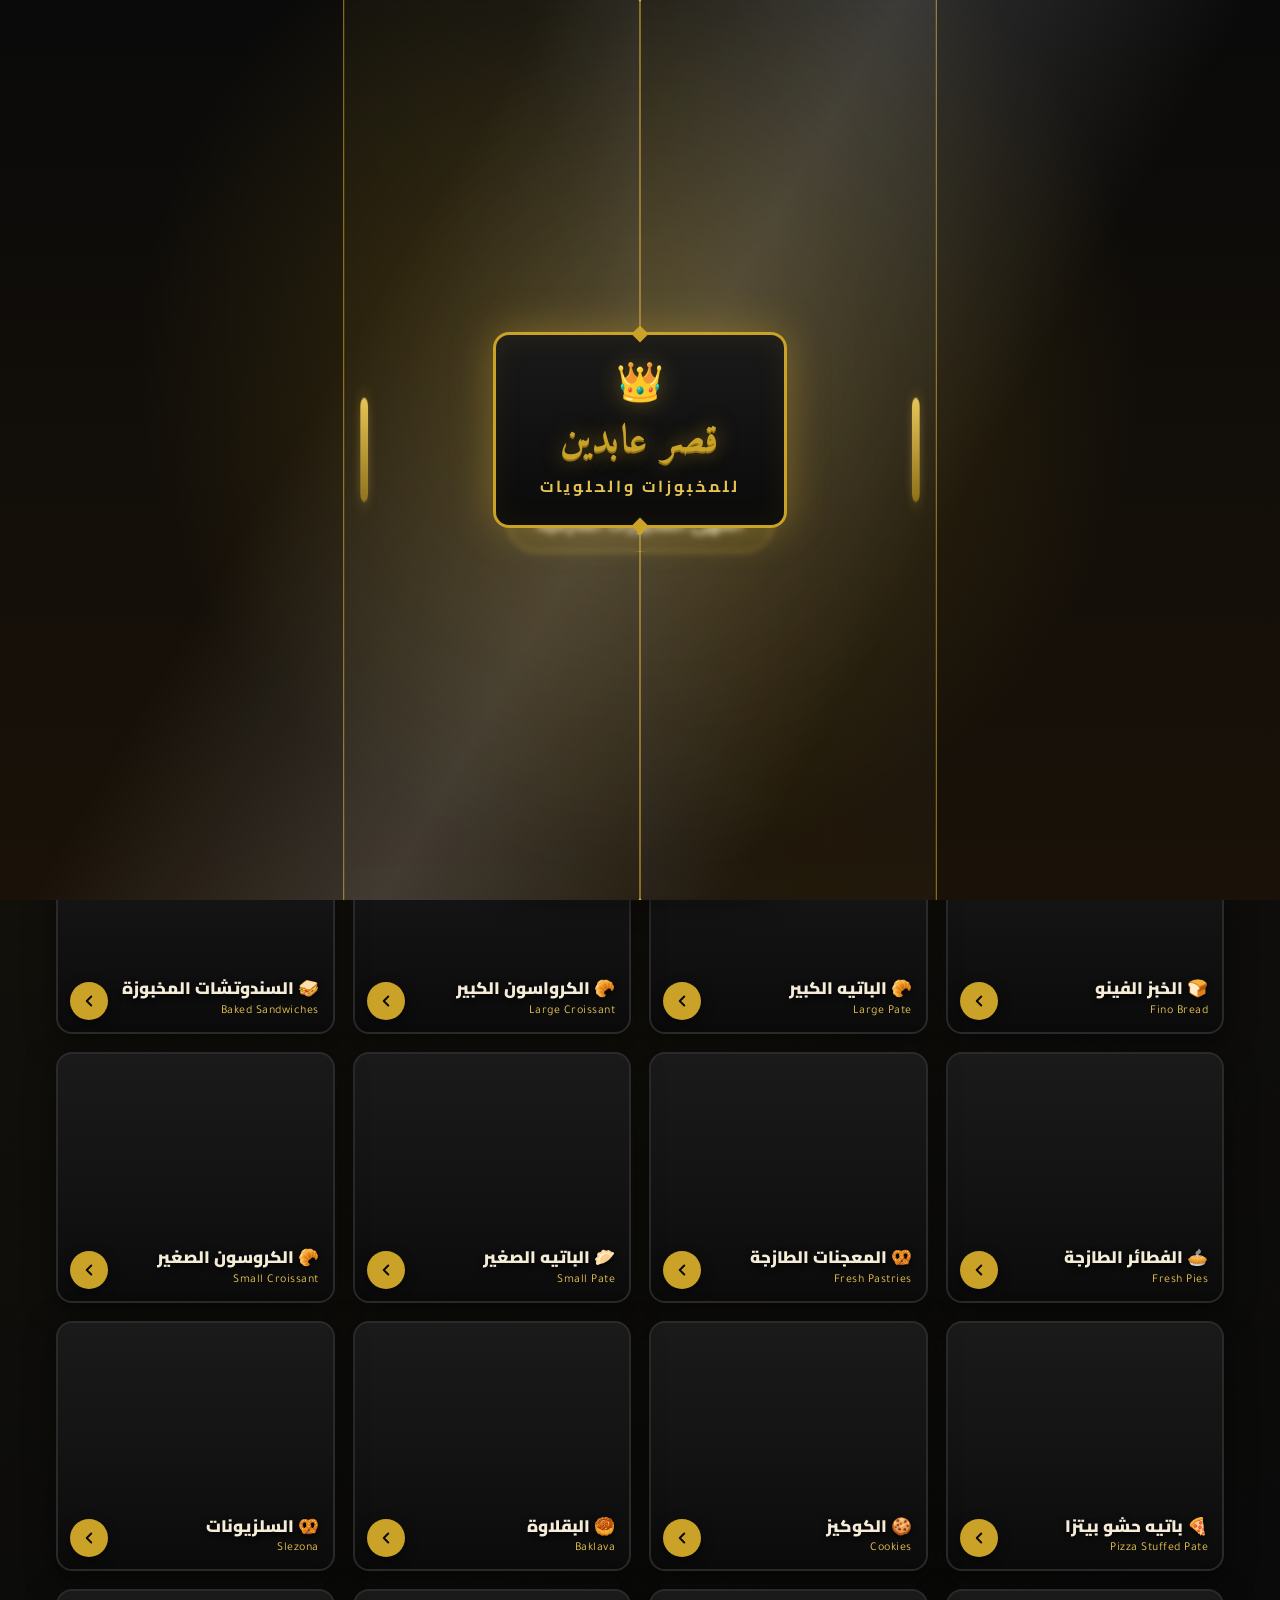
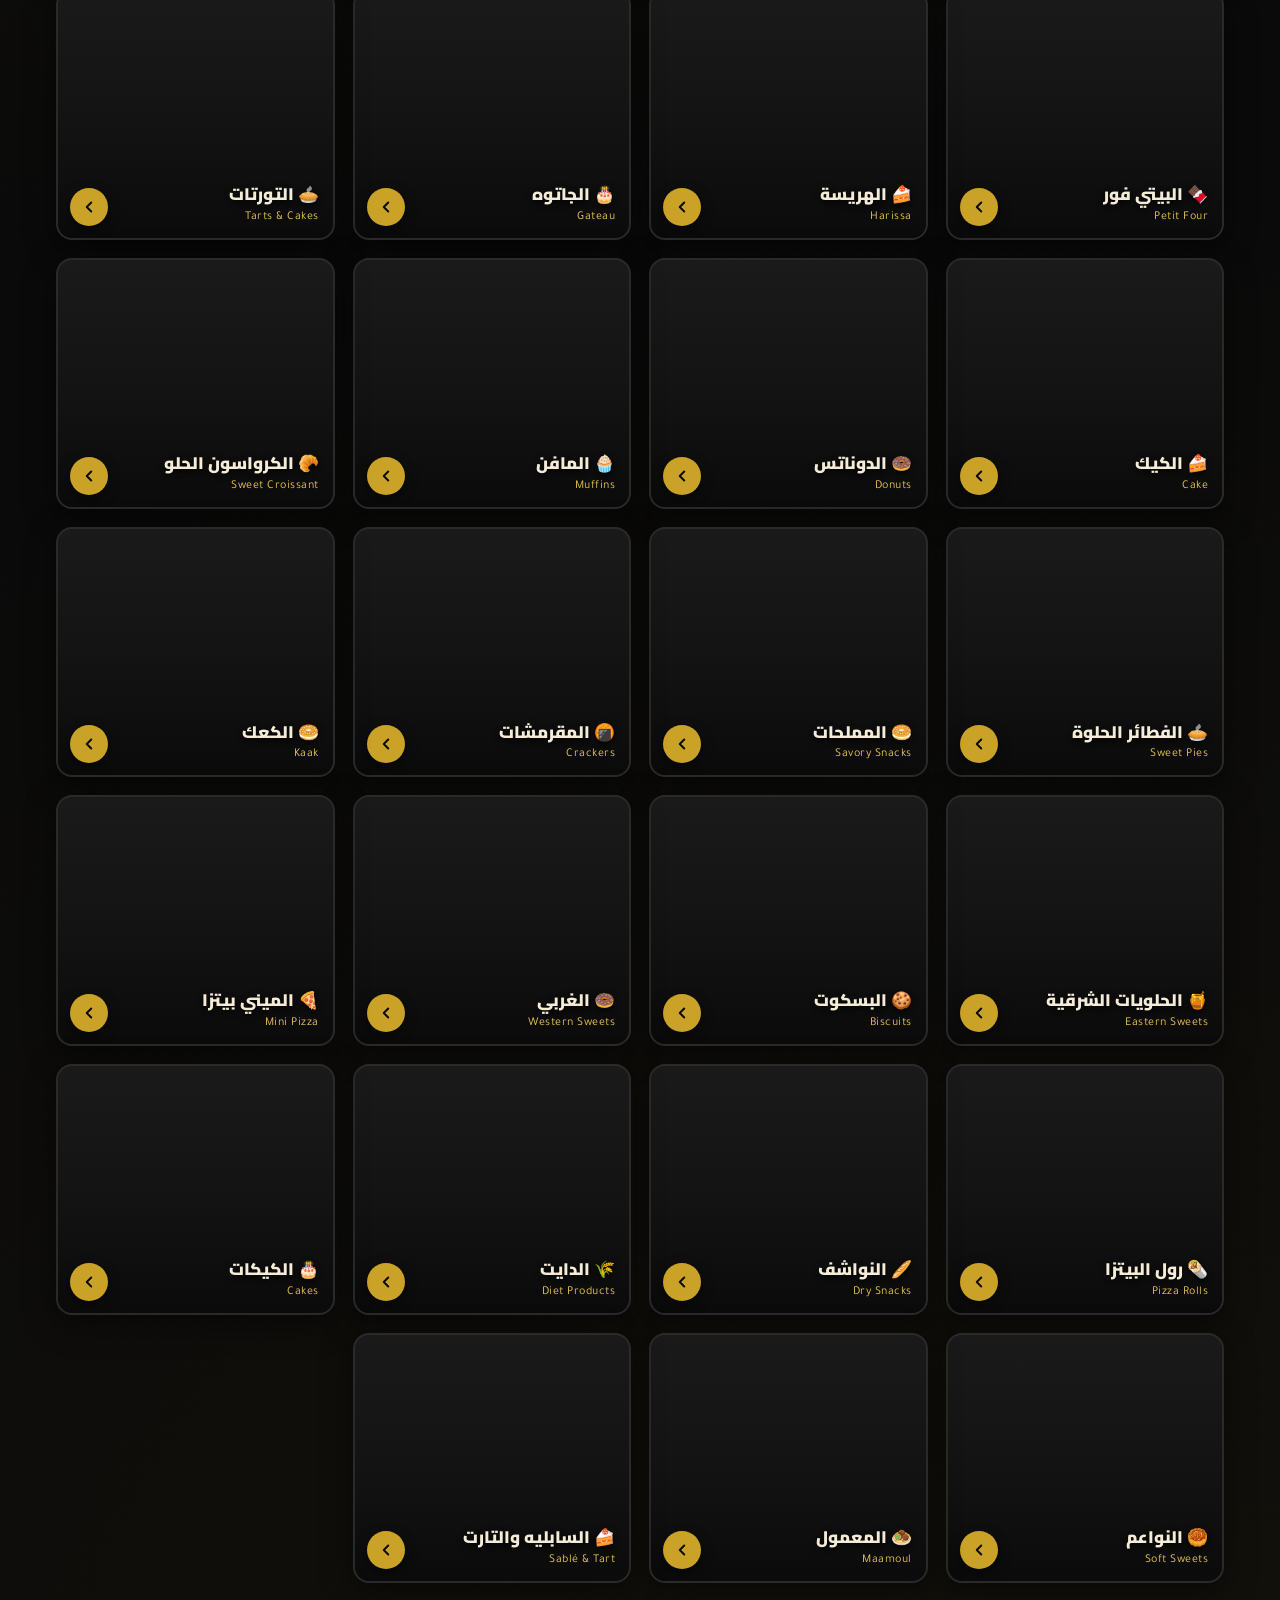
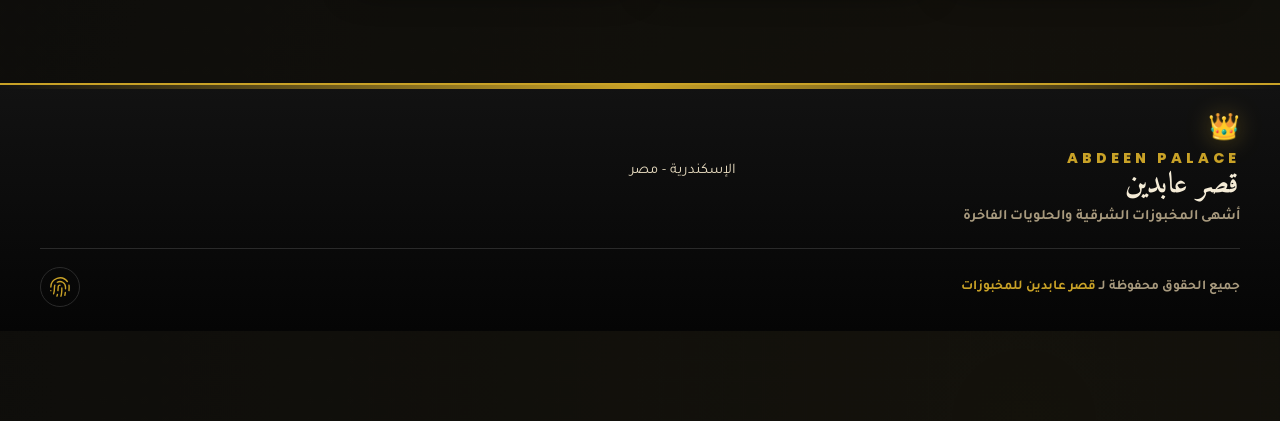
==== index.html @ 2f6b26d0 "Add files via upload" ====
<!DOCTYPE html>
<html lang="ar" dir="rtl">
<head>
<base href="./">
<meta charset="UTF-8">
<meta name="viewport" content="width=device-width, initial-scale=1.0, maximum-scale=1">
<meta name="theme-color" content="#0a0a0a">

<title>قصر عابدين للمخبوزات والحلويات</title>
<meta name="description" content="أشهى المخبوزات الشرقية والحلويات الفاخرة من قصر عابدين">

<link rel="icon" type="image/png" href="assets/images/icon-192.png">
<link rel="apple-touch-icon" href="assets/images/apple-touch-icon.png">
<link rel="stylesheet" href="style.css">
<link rel="manifest" href="manifest.json">
<link href="https://fonts.googleapis.com/css2?family=Cairo:wght@400;600;700;900&family=Tajawal:wght@400;500;700;900&family=Lalezar&family=Amiri:wght@400;700&family=Poppins:wght@600;800&display=swap" rel="stylesheet">
</head>
<body>

<!-- ============================================================
     Splash Screen — واجهة المحل
============================================================ -->
<div id="splashScreen" class="splash-screen" role="presentation">

  <!-- الواجهة الرخامية -->
  <div class="splash-facade">

    <!-- العلامة الذهبية أعلى الباب -->
    <div class="splash-sign">
      <div class="splash-sign-inner">
        <span class="splash-sign-icon">👑</span>
        <h1 class="splash-sign-title">قصر عابدين</h1>
        <p class="splash-sign-sub">للمخبوزات والحلويات</p>
      </div>
    </div>

    <!-- الأبواب الزجاجية -->
    <div class="splash-doors">
      <div class="splash-door splash-door-left"></div>
      <div class="splash-door splash-door-right"></div>

      <!-- انعكاس الإضاءة -->
      <div class="splash-door-shine"></div>
    </div>

    <!-- الداخل — بيظهر بعد فتح الأبواب -->
    <div class="splash-inside">
      <img src="assets/images/icon-192.png" alt="قصر عابدين" class="splash-inside-logo" onerror="this.style.display='none'">
      <h2 class="splash-inside-title">قصر عابدين</h2>
      <p class="splash-inside-sub">للمخبوزات والحلويات</p>
      <p class="splash-inside-tag">أشهى المخبوزات الشرقية</p>
    </div>

  </div>

</div>

<!-- ============================================================
     Header
============================================================ -->
<header class="site-header">
  <div class="header-row">

    <button id="menuBtn" class="icon-btn" aria-label="القائمة">
      <span class="bar"></span><span class="bar"></span><span class="bar"></span>
    </button>

    <button id="navBackTop" class="icon-btn nav-ico" type="button" aria-label="رجوع">
      <svg viewBox="0 0 24 24" width="24" height="24" fill="none" stroke="currentColor" stroke-width="2.2" stroke-linecap="round" stroke-linejoin="round"><path d="m9 5 7 7-7 7"/></svg>
    </button>

    <div class="brand" id="brandHome" role="button" tabindex="0" aria-label="الرئيسية">
      <span class="brand-crown">👑</span>
      <span class="brand-en">ABDEEN PALACE</span>
      <span class="brand-ar">قصر عابدين</span>
    </div>

    <button id="navHomeTop" class="icon-btn nav-ico" type="button" aria-label="الرئيسية">
      <svg viewBox="0 0 24 24" width="24" height="24" fill="none" stroke="currentColor" stroke-width="2" stroke-linecap="round" stroke-linejoin="round"><path d="M3 11.5 12 4l9 7.5"/><path d="M5.5 10v10h13V10"/><path d="M10 20v-5.5h4V20"/></svg>
    </button>

    <button id="cartBtn" class="icon-btn cart-btn" aria-label="السلة">
      <svg viewBox="0 0 24 24" width="26" height="26" fill="none" stroke="currentColor" stroke-width="1.8" stroke-linecap="round" stroke-linejoin="round"><circle cx="9" cy="20" r="1.4"/><circle cx="18" cy="20" r="1.4"/><path d="M2 3h3l2.6 12.2a1 1 0 0 0 1 .8h9.2a1 1 0 0 0 1-.8L21 7H6"/></svg>
      <span id="cartCount" class="cart-count">0</span>
    </button>

  </div>
</header>

<!-- ============================================================
     Side Menu
============================================================ -->
<div id="sideOverlay" class="overlay"></div>
<aside id="sideMenu" class="side-menu">
  <button id="closeMenu" class="icon-btn close-btn">✕</button>
  <nav class="side-nav">
    <a href="#" class="side-link" data-nav="home">الرئيسية</a>
    <a href="#" class="side-link" data-nav="about">عن قصر عابدين</a>
    <a href="#" class="side-link" data-nav="contact">تواصل معنا</a>
    <a href="#" class="side-link" data-nav="branches">📍 فروعنا</a>
  </nav>

  <div id="aboutBox" class="side-box hidden">
    <p class="side-title">عن قصر عابدين</p>
    <p id="aboutText"></p>
    <p class="side-motto">✨ أشهى المخبوزات بأجود المكونات</p>
  </div>

  <div id="contactBox" class="side-box hidden">
    <p class="side-title">تواصل معنا</p>
    <a id="contactFacebook" class="wa-link" href="#" target="_blank">📘 فيسبوك</a>
    <a id="contactWhatsapp" class="wa-link" href="#" target="_blank">💬 واتساب</a>
  </div>
</aside>

<!-- ============================================================
     Main App
============================================================ -->
<main id="app">

  <!-- ===== HOME ===== -->
  <section id="view-home" class="view">

    <!-- Hero -->
    <div class="hero">
      <div class="hero-content">
        <p class="hero-kicker">منذ الأزل</p>
        <h2 class="hero-title">أشهى المخبوزات<br>من <span class="hero-accent">قصر عابدين</span></h2>
        <p class="hero-tagline">مخبوزات طازجة · حلويات فاخرة · مذاق ملكي</p>
        <button id="heroCta" class="hero-cta" type="button">
          تسوق الآن
          <svg viewBox="0 0 24 24" width="18" height="18" fill="none" stroke="currentColor" stroke-width="2.4" stroke-linecap="round" stroke-linejoin="round"><path d="m15 6-6 6 6 6"/></svg>
        </button>
      </div>
    </div>

    <!-- Featured Slider -->
    <section class="home-section slider-section">
      <div class="section-head"><h2 class="section-title">✨ تشكيلاتنا المميزة</h2></div>
      <div class="slider-track" id="featuredSlider"></div>
    </section>

    <!-- Categories -->
    <section class="home-section" id="catsSection">
      <div class="section-head"><h2 class="section-title">🍞 أقسامنا</h2></div>
      <div class="cats-grid" id="catsGrid"></div>
    </section>

    <!-- Offers Slider -->
    <section class="home-section slider-section" id="offersSection">
      <div class="section-head"><h2 class="section-title">🔥 عروض وخصومات</h2></div>
      <div class="slider-track" id="offersSlider"></div>
    </section>

  </section>

  <!-- ===== CATEGORY ===== -->
  <section id="view-category" class="view hidden">
    <button class="back-btn" id="backBtnCategory">
      <svg viewBox="0 0 24 24" width="18" height="18" fill="none" stroke="currentColor" stroke-width="2.4" stroke-linecap="round" stroke-linejoin="round"><path d="m9 6 6 6-6 6"/></svg>
      رجوع
    </button>
    <h2 id="categoryTitle" class="category-title"></h2>
    <div id="productsList" class="products-list"></div>
  </section>

</main>

<!-- ============================================================
     Cart Drawer
============================================================ -->
<div id="cartOverlay" class="overlay"></div>
<aside id="cartDrawer" class="cart-drawer">
  <div class="cart-header">
    <h3>🛒 سلة الطلبات</h3>
    <button id="addMoreBtn" class="cart-hdr-btn" type="button">+ إضافة المزيد</button>
  </div>

  <div id="cartItems" class="cart-items"></div>

  <div class="cart-footer">
    <div class="cart-total">
      <span>الإجمالي</span>
      <span id="cartTotal">0</span>
      <span>ج.م</span>
    </div>

    <p class="cart-confirm-title">تأكيد الطلب</p>

    <button id="confirmOrderBtn" class="confirm-btn confirm-main" type="button">
      <svg viewBox="0 0 24 24" width="22" height="22" fill="none" stroke="currentColor" stroke-width="2" stroke-linecap="round" stroke-linejoin="round"><path d="M20 6 9 17l-5-5"/></svg>
      <span>اختر فرعك وأكد الطلب</span>
    </button>
  </div>
</aside>

<!-- ============================================================
     Branches Modal — اختيار الفرع
============================================================ -->
<div id="branchesModal" class="branches-modal">
  <div class="branches-inner">

    <div class="branches-header">
      <button id="closeBranchesModal" class="icon-btn close-btn">✕</button>
      <h2>📍 اختر الفرع الأقرب لك</h2>
      <p>سيتم إرسال طلبك إلى واتساب الفرع المختار</p>
    </div>

    <div id="branchesList" class="branches-list"></div>

    <div class="branches-footer">
      <button id="branchesBackBtn" class="btn-secondary">← رجوع للسلة</button>
    </div>

  </div>
</div>

<!-- ============================================================
     Bottom Nav
============================================================ -->
<nav class="bottom-nav" aria-label="تنقل سريع">
  <button id="navBackBottom" class="bn-btn" type="button">
    <svg viewBox="0 0 24 24" width="22" height="22" fill="none" stroke="currentColor" stroke-width="2.2" stroke-linecap="round" stroke-linejoin="round"><path d="m9 5 7 7-7 7"/></svg>
    <span>رجوع</span>
  </button>
  <button id="navHomeBottom" class="bn-btn" type="button">
    <svg viewBox="0 0 24 24" width="22" height="22" fill="none" stroke="currentColor" stroke-width="2" stroke-linecap="round" stroke-linejoin="round"><path d="M3 11.5 12 4l9 7.5"/><path d="M5.5 10v10h13V10"/><path d="M10 20v-5.5h4V20"/></svg>
    <span>الرئيسية</span>
  </button>
</nav>

<!-- ============================================================
     Install Prompt
============================================================ -->
<div id="installPrompt" class="install-prompt hidden">
  <p>ثبّت تطبيق قصر عابدين على شاشتك الرئيسية</p>
  <div class="install-actions">
    <button id="installNowBtn" class="cta-btn small">تثبيت الآن</button>
    <button id="installLaterBtn" class="pill-btn small">لاحقاً</button>
  </div>
</div>

<!-- ============================================================
     Footer
============================================================ -->
<footer class="site-footer">
  <div class="footer-inner">

    <div class="footer-brand">
      <span class="footer-crown">👑</span>
      <span class="footer-logo-en">ABDEEN PALACE</span>
      <span class="footer-logo-ar">قصر عابدين</span>
      <p class="footer-tag" id="footTagline">أشهى المخبوزات الشرقية والحلويات</p>
    </div>

    <div class="footer-contact">
      <p id="footAddress" class="footer-line"></p>
      <p id="footPhones" class="footer-line"></p>
    </div>

    <div class="footer-social">
      <a href="#" id="facebookLink" class="social-icon" target="_blank" rel="noopener" aria-label="Facebook">
        <svg viewBox="0 0 24 24" width="22" height="22" fill="currentColor"><path d="M24 12.073c0-6.627-5.373-12-12-12s-12 5.373-12 12c0 5.99 4.388 10.954 10.125 11.854v-8.385H7.078v-3.47h3.047V9.43c0-3.007 1.792-4.669 4.533-4.669 1.312 0 2.686.235 2.686.235v2.953H15.83c-1.491 0-1.956.925-1.956 1.874v2.25h3.328l-.532 3.47h-2.796v8.385C19.612 23.027 24 18.062 24 12.073z"/></svg>
      </a>
      <a href="#" id="instagramLink" class="social-icon" target="_blank" rel="noopener" aria-label="Instagram">
        <svg viewBox="0 0 24 24" width="22" height="22" fill="currentColor"><path d="M12 2.163c3.204 0 3.584.012 4.85.07 3.252.148 4.771 1.691 4.919 4.919.058 1.265.069 1.645.069 4.849 0 3.205-.012 3.584-.069 4.849-.149 3.225-1.664 4.771-4.919 4.919-1.266.058-1.644.07-4.85.07-3.204 0-3.584-.012-4.849-.07-3.26-.149-4.771-1.699-4.919-4.92-.058-1.265-.07-1.644-.07-4.849 0-3.204.013-3.583.07-4.849.149-3.227 1.664-4.771 4.919-4.919 1.266-.057 1.645-.069 4.849-.069zM12 0C8.741 0 8.333.014 7.053.072 2.695.272.273 2.69.073 7.052.014 8.333 0 8.741 0 12c0 3.259.014 3.668.072 4.948.2 4.358 2.618 6.78 6.98 6.98C8.333 23.986 8.741 24 12 24c3.259 0 3.668-.014 4.948-.072 4.354-.2 6.782-2.618 6.979-6.98.059-1.28.073-1.689.073-4.948 0-3.259-.014-3.667-.072-4.947-.196-4.354-2.617-6.78-6.979-6.98C15.668.014 15.259 0 12 0zm0 5.838a6.162 6.162 0 100 12.324 6.162 6.162 0 000-12.324zM12 16a4 4 0 110-8 4 4 0 010 8zm6.406-11.845a1.44 1.44 0 100 2.881 1.44 1.44 0 000-2.881z"/></svg>
      </a>
      <a href="#" id="tiktokLink" class="social-icon" target="_blank" rel="noopener" aria-label="TikTok">
        <svg viewBox="0 0 24 24" width="22" height="22" fill="currentColor"><path d="M12.525.02c1.31-.02 2.61-.01 3.91-.02.08 1.53.63 3.09 1.75 4.17 1.12 1.11 2.7 1.62 4.24 1.79v4.03c-1.44-.05-2.89-.35-4.2-.97-.57-.26-1.1-.59-1.62-.93-.01 2.92.01 5.84-.02 8.75-.08 1.4-.54 2.79-1.35 3.94-1.31 1.92-3.58 3.17-5.91 3.21-1.43.08-2.86-.31-4.08-1.03-2.02-1.19-3.44-3.37-3.65-5.71-.02-.5-.03-1-.01-1.49.18-1.9 1.12-3.72 2.58-4.96 1.66-1.44 3.98-2.13 6.15-1.72.02 1.48-.04 2.96-.04 4.44-.99-.32-2.15-.23-3.02.37-.63.41-1.11 1.04-1.36 1.75-.21.51-.15 1.07-.14 1.61.24 1.64 1.82 3.02 3.5 2.87 1.12-.01 2.19-.66 2.77-1.61.19-.33.4-.67.41-1.06.1-1.79.06-3.57.07-5.36.01-4.03-.01-8.05.02-12.07z"/></svg>
      </a>
      <a href="#" id="whatsappLink" class="social-icon" target="_blank" rel="noopener" aria-label="WhatsApp">
        <svg viewBox="0 0 24 24" width="22" height="22" fill="currentColor"><path d="M17.472 14.382c-.297-.149-1.758-.867-2.03-.967-.273-.099-.471-.148-.67.15-.197.297-.767.966-.94 1.164-.173.199-.347.223-.644.075-.297-.15-1.255-.463-2.39-1.475-.883-.788-1.48-1.761-1.653-2.059-.173-.297-.018-.458.13-.606.134-.133.298-.347.446-.52.149-.174.198-.298.298-.497.099-.198.05-.371-.025-.52-.075-.149-.669-1.612-.916-2.207-.242-.579-.487-.5-.669-.51-.173-.008-.371-.01-.57-.01-.198 0-.52.074-.792.372-.272.297-1.04 1.016-1.04 2.479 0 1.462 1.065 2.875 1.213 3.074.149.198 2.096 3.2 5.077 4.487.709.306 1.262.489 1.694.625.712.227 1.36.195 1.871.118.571-.085 1.758-.719 2.006-1.413.248-.694.248-1.289.173-1.413-.074-.124-.272-.198-.57-.347m-5.421 7.403h-.004a9.87 9.87 0 01-5.031-1.378l-.361-.214-3.741.982.998-3.648-.235-.374a9.86 9.86 0 01-1.51-5.26c.001-5.45 4.436-9.884 9.888-9.884 2.64 0 5.122 1.03 6.988 2.898a9.825 9.825 0 012.893 6.994c-.003 5.45-4.437 9.884-9.885 9.884m8.413-18.297A11.815 11.815 0 0012.05 0C5.495 0 .16 5.335.157 11.892c0 2.096.547 4.142 1.588 5.945L.057 24l6.305-1.654a11.882 11.882 0 005.683 1.448h.005c6.554 0 11.89-5.335 11.893-11.893a11.821 11.821 0 00-3.48-8.413Z"/></svg>
      </a>
    </div>

  </div>

  <div class="footer-bottom">
    <p>جميع الحقوق محفوظة لـ <strong>قصر عابدين للمخبوزات</strong></p>
    <a href="https://mydigital-id.github.io" target="_blank" rel="noopener" class="fingerprint-link" aria-label="MyDigital-ID">
      <svg viewBox="0 0 24 24" width="22" height="22" fill="none" stroke="currentColor" stroke-width="1.5" stroke-linecap="round" stroke-linejoin="round">
        <path d="M12 10a2 2 0 0 0-2 2c0 1.02-.1 2.51-.26 4"/>
        <path d="M14 13.12c0 2.38 0 6.38-1 8.88"/>
        <path d="M17.29 21.02c.12-.6.43-2.3.5-3.02"/>
        <path d="M2 12a10 10 0 0 1 18-6"/>
        <path d="M2 16h.01"/>
        <path d="M21.8 16c.2-2 .131-5.354 0-6"/>
        <path d="M5 19.5C5.5 18 6 15 6 12a6 6 0 0 1 .34-2"/>
        <path d="M8.65 22c.21-.66.45-1.32.57-2"/>
        <path d="M9 6.8a6 6 0 0 1 9 5.2v2"/>
      </svg>
    </a>
  </div>
</footer>

<!-- ============================================================
     Scripts
============================================================ -->
<script src="site-data-loader.js"></script>
<script src="script.js"></script>

<script>
  if ('serviceWorker' in navigator) {
    window.addEventListener('load', () => {
      navigator.serviceWorker.register('./service-worker.js')
        .then((registration) => {
          console.log('✅ Service Worker registered:', registration.scope);
        })
        .catch((err) => {
          console.warn('⚠️ Service Worker registration failed:', err);
        });
    });
  }
</script>

</body>
</html>
---- style.css ----
/* ============================================================
   قصر عابدين للمخبوزات والحلويات
   هوية: أسود فخم + ذهبي ملكي
============================================================ */

:root {
  /* الأسود والذهبي */
  --black:        #0a0a0a;
  --black-soft:   #121212;
  --black-card:   #1a1a1a;
  --black-line:   #2a2a2a;
  --black-light:  #222;

  --gold:         #c9a227;
  --gold-light:   #e6c352;
  --gold-deep:    #8a6d14;
  --gold-glow:    rgba(201, 162, 39, 0.4);

  --cream:        #f5ecd7;
  --cream-soft:   #e8dcc0;
  --text:         #f5ecd7;
  --muted:        #a89a7e;

  /* ألوان المخبوزات الدافئة */
  --caramel:      #b8763d;
  --caramel-dark: #8b5421;
  --wheat:        #d4a574;
  --honey:        #e8a020;

  /* الحالات */
  --danger:       #c0392b;
  --success:      #27AE60;

  --radius:       16px;
  --radius-sm:    10px;
  --radius-lg:    24px;

  --shadow:       0 8px 30px rgba(0, 0, 0, 0.5);
  --shadow-gold:  0 8px 30px rgba(201, 162, 39, 0.25);
}

* { box-sizing: border-box; margin: 0; padding: 0; }

html {
  scroll-behavior: smooth;
  scroll-padding-top: 130px;
}

html, body {
  font-family: 'Tajawal', 'Cairo', sans-serif;
  background: var(--black);
  color: var(--text);
  min-height: 100vh;
  -webkit-tap-highlight-color: transparent;
  overflow-x: hidden;
}

body {
  background:
    radial-gradient(circle at 20% 0%, rgba(201, 162, 39, 0.08), transparent 50%),
    radial-gradient(circle at 80% 100%, rgba(201, 162, 39, 0.05), transparent 50%),
    var(--black);
}

img { max-width: 100%; display: block; }
button { font-family: inherit; color: inherit; cursor: pointer; border: none; }
a { color: inherit; }

.hidden { display: none !important; }

::selection { background: var(--gold); color: var(--black); }

button:focus-visible,
a:focus-visible,
input:focus-visible {
  outline: 2px solid var(--gold);
  outline-offset: 3px;
}

/* ============================================================
   Splash Screen — واجهة المحل
============================================================ */
.splash-screen {
  position: fixed;
  inset: 0;
  z-index: 9999;
  background: #000;
  display: flex;
  align-items: center;
  justify-content: center;
  overflow: hidden;
  transition: opacity 1s ease;
}

.splash-screen.fade-out { opacity: 0; pointer-events: none; }

.splash-facade {
  position: relative;
  width: 100%;
  height: 100%;
  background:
    /* طبقة سوداء شفافة عشان النص الذهبي يبان */
    linear-gradient(rgba(10, 10, 10, 0.55), rgba(10, 10, 10, 0.7)),
    /* صورة داخل المحل */
    url('assets/images/bakery-interior.jpg') center / cover no-repeat;
  display: flex;
  flex-direction: column;
  align-items: center;
  justify-content: center;
  overflow: hidden;
}
/* عروق الرخام */
.splash-facade::before {
  content: "";
  position: absolute;
  inset: 0;
  background:
    repeating-linear-gradient(
      115deg,
      transparent 0,
      transparent 40px,
      rgba(201, 162, 39, 0.06) 40px,
      rgba(201, 162, 39, 0.06) 41px,
      transparent 41px,
      transparent 90px
    ),
    repeating-linear-gradient(
      -25deg,
      transparent 0,
      transparent 60px,
      rgba(255, 255, 255, 0.02) 60px,
      rgba(255, 255, 255, 0.02) 62px,
      transparent 62px,
      transparent 130px
    );
  opacity: 0.9;
  pointer-events: none;
}

/* ===== العلامة الذهبية أعلى الباب ===== */
.splash-sign {
  position: relative;
  z-index: 3;
  margin-bottom: 40px;
  opacity: 0;
  animation: signFade 1.2s ease 0.3s forwards;
}

.splash-sign-inner {
  background: linear-gradient(180deg, #1a1a1a 0%, #0a0a0a 100%);
  border: 3px solid var(--gold);
  border-radius: 16px;
  padding: 24px 44px;
  text-align: center;
  box-shadow:
    0 0 40px rgba(201, 162, 39, 0.4),
    inset 0 0 30px rgba(201, 162, 39, 0.08);
  position: relative;
}

.splash-sign-inner::before,
.splash-sign-inner::after {
  content: "";
  position: absolute;
  width: 12px;
  height: 12px;
  background: var(--gold);
  transform: rotate(45deg);
}
.splash-sign-inner::before { top: -7px; left: 50%; margin-left: -6px; }
.splash-sign-inner::after { bottom: -7px; left: 50%; margin-left: -6px; }

.splash-sign-icon {
  display: block;
  font-size: 2.4rem;
  margin-bottom: 6px;
  filter: drop-shadow(0 0 12px var(--gold-glow));
}

.splash-sign-title {
  font-family: 'Amiri', 'Lalezar', serif;
  font-weight: 700;
  font-size: 2.4rem;
  color: var(--gold);
  letter-spacing: 2px;
  text-shadow:
    0 0 20px rgba(201, 162, 39, 0.6),
    0 2px 0 var(--gold-deep);
  line-height: 1.2;
}

.splash-sign-sub {
  font-family: 'Cairo', sans-serif;
  font-weight: 700;
  font-size: 1rem;
  color: var(--gold-light);
  letter-spacing: 3px;
  margin-top: 6px;
}

@keyframes signFade {
  from { opacity: 0; transform: translateY(-30px); }
  to   { opacity: 1; transform: translateY(0); }
}

/* ===== الأبواب الزجاجية ===== */
.splash-doors {
  position: absolute;
  inset: 0;
  z-index: 2;
  display: flex;
  pointer-events: none;
}

.splash-door {
  flex: 1;
  background:
    linear-gradient(135deg,
      rgba(255, 255, 255, 0.06) 0%,
      rgba(255, 255, 255, 0.02) 30%,
      rgba(201, 162, 39, 0.04) 60%,
      rgba(255, 255, 255, 0.03) 100%);
  backdrop-filter: blur(3px);
  -webkit-backdrop-filter: blur(3px);
  border: 2px solid var(--gold);
  position: relative;
  transition: transform 2.4s cubic-bezier(0.65, 0, 0.35, 1);
}

.splash-door-left {
  border-right: 1px solid var(--gold);
  transform-origin: left center;
}

.splash-door-right {
  border-left: 1px solid var(--gold);
  transform-origin: right center;
}

/* مقبض الباب */
.splash-door-left::after,
.splash-door-right::after {
  content: "";
  position: absolute;
  top: 50%;
  width: 10px;
  height: 60px;
  background: linear-gradient(180deg, var(--gold-light), var(--gold-deep));
  border-radius: 5px;
  transform: translateY(-50%);
  box-shadow: 0 0 12px var(--gold-glow);
}
.splash-door-left::after { right: 20px; }
.splash-door-right::after { left: 20px; }

.splash-door-shine {
  position: absolute;
  inset: 0;
  background: linear-gradient(
    120deg,
    transparent 30%,
    rgba(255, 255, 255, 0.15) 50%,
    transparent 70%
  );
  animation: shine 3.5s ease-in-out infinite;
  pointer-events: none;
}

@keyframes shine {
  0%, 100% { transform: translateX(-100%); opacity: 0; }
  50% { transform: translateX(100%); opacity: 1; }
}

/* الأبواب بتفتح */
.splash-screen.opening .splash-door-left {
  transform: perspective(1400px) rotateY(-105deg);
}
.splash-screen.opening .splash-door-right {
  transform: perspective(1400px) rotateY(105deg);
}
.splash-screen.opening .splash-sign {
  transform: translateY(-20px) scale(1.02);
  transition: transform 2s ease;
}

/* ===== داخل المحل ===== */
.splash-inside {
  position: absolute;
  inset: 0;
  z-index: 1;
  display: flex;
  flex-direction: column;
  align-items: center;
  justify-content: center;
  opacity: 0;
  transition: opacity 1.2s ease 1.6s;
  background:
    radial-gradient(circle at 50% 40%, rgba(201, 162, 39, 0.25), transparent 60%),
    linear-gradient(180deg, #0a0a0a, #1a1208);
}

.splash-screen.opening .splash-inside {
  opacity: 1;
}

.splash-inside-logo {
  width: 140px;
  height: 140px;
  border-radius: 30px;
  box-shadow:
    0 0 60px var(--gold-glow),
    0 0 0 4px var(--gold);
  margin-bottom: 24px;
  animation: insideRise 1s ease 1.8s both;
}

.splash-inside-title {
  font-family: 'Amiri', 'Lalezar', serif;
  font-size: 3rem;
  color: var(--gold);
  text-shadow: 0 0 30px var(--gold-glow);
  letter-spacing: 2px;
  animation: insideRise 1s ease 2s both;
}

.splash-inside-sub {
  font-family: 'Cairo', sans-serif;
  font-weight: 700;
  font-size: 1.1rem;
  color: var(--gold-light);
  letter-spacing: 4px;
  margin-top: 6px;
  animation: insideRise 1s ease 2.2s both;
}

.splash-inside-tag {
  font-family: 'Cairo', sans-serif;
  font-weight: 700;
  font-size: 1.15rem;
  color: var(--cream);
  margin-top: 24px;
  padding: 10px 28px;
  border: 1px solid var(--gold);
  border-radius: 999px;
  background: rgba(201, 162, 39, 0.08);
  animation: insideRise 1s ease 2.4s both;
}

@keyframes insideRise {
  from { opacity: 0; transform: translateY(20px); }
  to   { opacity: 1; transform: translateY(0); }
}

/* ============================================================
   Header
============================================================ */
.site-header {
  position: sticky;
  top: 0;
  z-index: 100;
  background: rgba(10, 10, 10, 0.96);
  backdrop-filter: blur(16px);
  -webkit-backdrop-filter: blur(16px);
  border-bottom: 1px solid var(--black-line);
  padding: 12px 14px;
}

.header-row {
  display: flex;
  align-items: center;
  justify-content: space-between;
  max-width: 1200px;
  margin: 0 auto;
  gap: 8px;
}

.icon-btn {
  background: transparent;
  border: none;
  cursor: pointer;
  padding: 8px;
  border-radius: 10px;
  display: flex;
  align-items: center;
  justify-content: center;
  color: var(--gold);
  transition: background 0.2s;
}

.icon-btn:hover { background: rgba(201, 162, 39, 0.12); }

.bar {
  display: block;
  width: 24px;
  height: 2.5px;
  background: var(--gold);
  border-radius: 2px;
  margin: 3px 0;
}

#menuBtn { flex-direction: column; }

.brand {
  flex: 1;
  cursor: pointer;
  display: flex;
  flex-direction: column;
  align-items: center;
  line-height: 1;
  border-radius: 10px;
  padding: 4px;
}

.brand-crown {
  font-size: 1.1rem;
  margin-bottom: -2px;
  filter: drop-shadow(0 0 6px var(--gold-glow));
}

.brand-en {
  font-family: 'Poppins', sans-serif;
  font-weight: 800;
  font-size: 0.72rem;
  letter-spacing: 3px;
  color: var(--gold);
  text-shadow: 0 0 8px var(--gold-glow);
}

.brand-ar {
  font-family: 'Amiri', 'Cairo', serif;
  font-weight: 700;
  font-size: 1.15rem;
  color: var(--cream);
  margin-top: 2px;
  letter-spacing: 1px;
}

.cart-btn { position: relative; }

.cart-count {
  position: absolute;
  top: 0;
  left: 0;
  background: var(--gold);
  color: var(--black);
  font-size: 0.7rem;
  font-weight: 900;
  min-width: 19px;
  height: 19px;
  border-radius: 50%;
  display: flex;
  align-items: center;
  justify-content: center;
  padding: 0 4px;
  border: 2px solid var(--black);
}

/* ============================================================
   Side Menu
============================================================ */
.overlay {
  position: fixed;
  inset: 0;
  background: rgba(0, 0, 0, 0.8);
  backdrop-filter: blur(4px);
  opacity: 0;
  pointer-events: none;
  transition: opacity 0.3s;
  z-index: 200;
}

.overlay.show { opacity: 1; pointer-events: all; }

.side-menu {
  position: fixed;
  top: 0;
  right: 0;
  width: 320px;
  max-width: 88vw;
  height: 100vh;
  background: var(--black-soft);
  border-left: 2px solid var(--gold);
  z-index: 300;
  transform: translateX(100%);
  transition: transform 0.35s cubic-bezier(0.4, 0, 0.2, 1);
  padding: 64px 20px 20px;
  overflow-y: auto;
}

.side-menu.open { transform: translateX(0); }

.close-btn {
  position: absolute;
  top: 14px;
  left: 14px;
  font-size: 1.2rem;
  width: 40px;
  height: 40px;
  border-radius: 50%;
  background: var(--black-card);
}

.close-btn:hover { background: var(--gold); color: var(--black); }

.side-nav {
  display: flex;
  flex-direction: column;
  gap: 4px;
  margin-bottom: 20px;
}

.side-link {
  text-decoration: none;
  padding: 14px 16px;
  border-radius: var(--radius-sm);
  font-family: 'Cairo', sans-serif;
  font-weight: 700;
  font-size: 1.05rem;
  border-right: 3px solid transparent;
  transition: all 0.2s;
}

.side-link:hover {
  background: rgba(201, 162, 39, 0.1);
  border-right-color: var(--gold);
  color: var(--gold);
}

.side-box {
  background: var(--black-card);
  border: 1px solid var(--black-line);
  border-radius: var(--radius);
  padding: 18px;
  margin-top: 12px;
  line-height: 1.8;
  font-size: 0.95rem;
  color: var(--cream-soft);
}

.side-title {
  font-family: 'Amiri', 'Cairo', serif;
  font-weight: 700;
  color: var(--gold);
  margin-bottom: 8px;
  font-size: 1.1rem;
}

.side-motto {
  color: var(--gold-light);
  font-weight: 700;
  margin-top: 12px;
  text-align: center;
  font-size: 0.9rem;
}

.wa-link {
  display: block;
  text-align: center;
  margin-top: 10px;
  padding: 12px;
  border-radius: var(--radius-sm);
  text-decoration: none;
  font-weight: 700;
  color: var(--black);
  background: var(--gold);
  transition: background 0.2s;
}

.wa-link:hover { background: var(--gold-light); }

/* ============================================================
   Main + Views
============================================================ */
main {
  max-width: 1200px;
  margin: 0 auto;
  padding: 16px;
  min-height: 60vh;
}

.view { animation: viewIn 0.4s ease; }

@keyframes viewIn {
  from { opacity: 0; transform: translateY(8px); }
  to   { opacity: 1; transform: translateY(0); }
}

.empty-note {
  color: var(--muted);
  font-weight: 700;
  text-align: center;
  padding: 40px 12px;
  width: 100%;
  font-size: 1rem;
}

/* ============================================================
   Hero
============================================================ */
.hero {
  position: relative;
  min-height: 340px;
  border-radius: var(--radius-lg);
  overflow: hidden;
  display: flex;
  align-items: center;
  background:
    radial-gradient(circle at 80% 20%, rgba(201, 162, 39, 0.35), transparent 55%),
    linear-gradient(135deg, #1a1208 0%, #0a0a0a 100%);
  border: 2px solid var(--gold);
  margin-bottom: 28px;
  box-shadow: var(--shadow-gold);
}

.hero::before {
  content: "";
  position: absolute;
  inset: 0;
  background:
    repeating-linear-gradient(
      45deg,
      transparent 0,
      transparent 30px,
      rgba(201, 162, 39, 0.05) 30px,
      rgba(201, 162, 39, 0.05) 31px
    );
  pointer-events: none;
}

.hero-content {
  position: relative;
  z-index: 2;
  padding: 36px 26px;
  max-width: 580px;
}

.hero-kicker {
  font-family: 'Cairo', sans-serif;
  font-weight: 700;
  font-size: 0.85rem;
  color: var(--gold);
  letter-spacing: 4px;
  text-transform: uppercase;
  margin-bottom: 12px;
}

.hero-title {
  font-family: 'Amiri', 'Cairo', serif;
  font-weight: 700;
  font-size: 2.6rem;
  line-height: 1.25;
  color: var(--cream);
  margin-bottom: 12px;
}

.hero-accent {
  color: var(--gold);
  text-shadow: 0 0 20px var(--gold-glow);
}

.hero-tagline {
  font-family: 'Cairo', sans-serif;
  font-weight: 700;
  font-size: 1rem;
  color: var(--gold-light);
  margin-bottom: 26px;
}

.hero-cta {
  display: inline-flex;
  align-items: center;
  gap: 10px;
  background: linear-gradient(135deg, var(--gold-light), var(--gold-deep));
  color: var(--black);
  border: none;
  border-radius: var(--radius-sm);
  padding: 14px 30px;
  font-family: 'Cairo', sans-serif;
  font-weight: 900;
  font-size: 1.05rem;
  cursor: pointer;
  box-shadow: 0 6px 20px var(--gold-glow);
  transition: all 0.2s;
}

.hero-cta:hover {
  transform: translateY(-2px);
  box-shadow: 0 10px 30px var(--gold-glow);
}

.hero-cta:active { transform: scale(0.97); }

@media (min-width: 800px) {
  .hero { min-height: 420px; }
  .hero-content { padding: 50px 60px; }
  .hero-title { font-size: 3.6rem; }
}

/* ============================================================
   Section Heads
============================================================ */
.home-section { margin-bottom: 34px; }

.section-head {
  display: flex;
  align-items: center;
  justify-content: space-between;
  gap: 12px;
  margin-bottom: 18px;
  padding-bottom: 12px;
  border-bottom: 1px solid var(--black-line);
  position: relative;
}

.section-head::after {
  content: "";
  position: absolute;
  bottom: -1px;
  right: 0;
  width: 70px;
  height: 2px;
  background: linear-gradient(90deg, var(--gold), transparent);
}

.section-title {
  font-family: 'Amiri', 'Cairo', serif;
  font-size: 1.5rem;
  font-weight: 700;
  color: var(--gold);
  letter-spacing: 0.5px;
}

/* ============================================================
   Categories Grid
============================================================ */
.cats-grid {
  display: grid;
  grid-template-columns: repeat(2, 1fr);
  gap: 14px;
}

@media (min-width: 700px) { .cats-grid { grid-template-columns: repeat(3, 1fr); gap: 18px; } }
@media (min-width: 1000px) { .cats-grid { grid-template-columns: repeat(4, 1fr); } }

.cat-card {
  position: relative;
  aspect-ratio: 4 / 3.6;
  border-radius: var(--radius);
  overflow: hidden;
  border: 2px solid var(--black-line);
  background: var(--black-card);
  cursor: pointer;
  padding: 0;
  text-align: right;
  transition: all 0.3s;
  box-shadow: var(--shadow);
}

.cat-card:hover {
  border-color: var(--gold);
  transform: translateY(-4px);
  box-shadow: var(--shadow-gold);
}

.cat-card img {
  position: absolute;
  inset: 0;
  width: 100%;
  height: 100%;
  object-fit: cover;
  transition: transform 0.6s;
}

.cat-card:hover img { transform: scale(1.08); }

.cat-card-shade {
  position: absolute;
  inset: 0;
  background: linear-gradient(to top, rgba(10,10,10,0.95) 0%, rgba(10,10,10,0.4) 50%, transparent 100%);
}

.cat-card-text {
  position: absolute;
  right: 14px;
  bottom: 14px;
  left: 60px;
  display: flex;
  flex-direction: column;
  gap: 4px;
}

.cat-card-ar {
  font-family: 'Cairo', sans-serif;
  font-weight: 900;
  font-size: 1.05rem;
  line-height: 1.3;
  color: var(--cream);
  text-shadow: 0 2px 6px rgba(0,0,0,0.9);
}

.cat-card-en {
  font-size: 0.75rem;
  color: var(--gold-light);
  letter-spacing: 0.5px;
  direction: ltr;
  text-align: right;
}

.cat-card-go {
  position: absolute;
  left: 12px;
  bottom: 12px;
  width: 38px;
  height: 38px;
  border-radius: 50%;
  background: var(--gold);
  color: var(--black);
  display: flex;
  align-items: center;
  justify-content: center;
  transition: all 0.3s;
  box-shadow: 0 4px 12px rgba(0,0,0,0.5);
}

.cat-card:hover .cat-card-go {
  background: var(--gold-light);
  transform: translateX(-4px);
  box-shadow: 0 4px 16px var(--gold-glow);
}

/* ============================================================
   Sliders (Featured + Offers)
============================================================ */
.slider-wrap {
  position: relative;
  width: 100%;
  overflow: hidden;
  padding: 10px 0;
}

.slider-wrap.swiper { padding: 24px 0 8px; }

.slider-track {
  display: flex;
  align-items: center;
  padding: 10px 0;
}

.slider-wrap .slider-item,
.slider-track .slider-item {
  flex: 0 0 auto;
  width: 62%;
  max-width: 280px;
  height: 260px;
  border-radius: var(--radius);
  overflow: hidden;
  position: relative;
  border: 2px solid var(--black-line);
  box-shadow: 0 10px 30px rgba(0,0,0,0.6);
  cursor: pointer;
  background: var(--black-card);
  transition: all 0.4s;
}

.slider-wrap .slider-item.swiper-slide-active {
  border-color: var(--gold);
  box-shadow: 0 16px 40px var(--gold-glow);
}

.slider-item img {
  width: 100%;
  height: 100%;
  object-fit: cover;
  display: block;
  pointer-events: none;
}

.slider-dots {
  display: flex;
  justify-content: center;
  align-items: center;
  gap: 8px;
  margin-top: 18px;
}

.slider-dots .dot {
  width: 9px;
  height: 9px;
  border-radius: 50%;
  background: var(--black-line);
  border: none;
  cursor: pointer;
  transition: all 0.3s;
  padding: 0;
}

.slider-dots .dot.active {
  background: var(--gold);
  width: 28px;
  border-radius: 5px;
}

@media (max-width: 500px) {
  .slider-wrap .slider-item,
  .slider-track .slider-item { width: 76%; height: 220px; }
}

/* ============================================================
   Category View
============================================================ */
.back-btn {
  background: var(--black-card);
  color: var(--gold);
  border: 2px solid var(--black-line);
  padding: 11px 22px;
  border-radius: var(--radius-sm);
  font-weight: 700;
  font-size: 0.95rem;
  cursor: pointer;
  margin-bottom: 22px;
  display: inline-flex;
  align-items: center;
  gap: 8px;
  transition: all 0.2s;
}

.back-btn:hover {
  border-color: var(--gold);
  background: var(--black-soft);
}

.category-title {
  font-family: 'Amiri', 'Cairo', serif;
  font-size: 2rem;
  font-weight: 700;
  margin-bottom: 24px;
  padding-bottom: 14px;
  border-bottom: 1px solid var(--black-line);
  position: relative;
  color: var(--gold);
}

.category-title::after {
  content: "";
  position: absolute;
  bottom: -1px;
  right: 0;
  width: 80px;
  height: 2px;
  background: linear-gradient(90deg, var(--gold), transparent);
}

.products-list {
  display: grid;
  grid-template-columns: 1fr;
  gap: 18px;
}

@media (min-width: 600px) { .products-list { grid-template-columns: repeat(2, 1fr); } }
@media (min-width: 960px) { .products-list { grid-template-columns: repeat(3, 1fr); } }

/* ============================================================
   Product Card
============================================================ */
.product-card {
  position: relative;
  background: var(--black-card);
  border: 2px solid var(--black-line);
  border-radius: var(--radius);
  overflow: hidden;
  display: flex;
  flex-direction: column;
  transition: all 0.3s;
}

.product-card:hover {
  border-color: var(--gold);
  box-shadow: var(--shadow-gold);
}

.product-card .pc-img-box {
  position: relative;
  width: 100%;
  aspect-ratio: 1 / 1;
  overflow: hidden;
  background: var(--black-soft);
}

.product-card .pc-img {
  width: 100%;
  height: 100%;
  object-fit: cover;
  display: block;
  transition: transform 0.5s;
}

.product-card:hover .pc-img { transform: scale(1.05); }

.product-card .pc-name {
  font-family: 'Amiri', 'Cairo', serif;
  font-size: 1.2rem;
  font-weight: 700;
  color: var(--gold);
  padding: 16px 16px 6px;
  text-align: center;
  line-height: 1.4;
}

.product-card .pc-desc {
  font-size: 0.88rem;
  color: var(--muted);
  font-weight: 500;
  padding: 0 16px 14px;
  text-align: center;
  line-height: 1.6;
  min-height: 2.6em;
}

/* ===== القسم السفلي من المنتج ===== */
.pc-bottom {
  background: var(--black-soft);
  border-top: 1px solid var(--black-line);
  padding: 14px;
  display: flex;
  flex-direction: column;
  gap: 12px;
}

/* ===== أحجام المنتج (variants) ===== */
.pc-variants {
  display: flex;
  flex-wrap: wrap;
  gap: 8px;
}

.pc-variant-btn {
  flex: 1;
  min-width: 80px;
  background: var(--black);
  border: 1.5px solid var(--black-line);
  color: var(--text);
  border-radius: var(--radius-sm);
  padding: 10px 8px;
  font-weight: 700;
  cursor: pointer;
  transition: all 0.2s;
  display: flex;
  flex-direction: column;
  align-items: center;
  gap: 3px;
  font-family: 'Cairo', sans-serif;
}

.pc-variant-btn:hover { border-color: var(--gold); }

.pc-variant-btn.selected {
  background: var(--gold);
  border-color: var(--gold);
  color: var(--black);
}

.pc-variant-label { font-size: 0.9rem; }
.pc-variant-price {
  font-size: 0.78rem;
  font-weight: 900;
  color: var(--gold);
}
.pc-variant-btn.selected .pc-variant-price { color: var(--black); }

/* ===== كمية بالعدد ===== */
.pc-quantity-count {
  display: flex;
  align-items: center;
  gap: 8px;
  justify-content: center;
}

.qty-counter {
  display: flex;
  align-items: center;
  background: var(--black);
  border: 2px solid var(--black-line);
  border-radius: var(--radius-sm);
  overflow: hidden;
}

.qty-btn {
  background: var(--black);
  color: var(--gold);
  border: none;
  width: 42px;
  height: 42px;
  font-size: 1.4rem;
  font-weight: 900;
  cursor: pointer;
  display: flex;
  align-items: center;
  justify-content: center;
  transition: background 0.2s;
}

.qty-btn:hover { background: var(--gold); color: var(--black); }

.qty-input {
  width: 70px;
  height: 42px;
  background: var(--black);
  border: none;
  border-left: 1px solid var(--black-line);
  border-right: 1px solid var(--black-line);
  color: var(--gold);
  font-family: 'Cairo', sans-serif;
  font-weight: 900;
  font-size: 1.15rem;
  text-align: center;
}

.qty-input:focus { outline: none; }

/* ===== اختيارات سريعة للكمية ===== */
.pc-presets {
  display: flex;
  flex-wrap: wrap;
  gap: 8px;
  justify-content: center;
}

.preset-chip {
  background: var(--black);
  border: 1.5px solid var(--black-line);
  color: var(--text);
  border-radius: 999px;
  padding: 8px 18px;
  font-weight: 800;
  font-size: 0.9rem;
  cursor: pointer;
  transition: all 0.2s;
  font-family: 'Cairo', sans-serif;
}

.preset-chip:hover { border-color: var(--gold); color: var(--gold); }

.preset-chip.selected {
  background: var(--gold);
  border-color: var(--gold);
  color: var(--black);
}

/* ===== كمية مخصصة ===== */
.pc-custom-qty {
  display: flex;
  align-items: center;
  gap: 8px;
  background: var(--black);
  border: 2px solid var(--black-line);
  border-radius: var(--radius-sm);
  padding: 8px 12px;
}

.pc-custom-qty label {
  font-size: 0.82rem;
  font-weight: 800;
  color: var(--gold-light);
  white-space: nowrap;
}

.pc-custom-qty input {
  flex: 1;
  background: transparent;
  border: none;
  color: var(--text);
  font-family: 'Cairo', sans-serif;
  font-weight: 900;
  font-size: 1.05rem;
  text-align: center;
  min-width: 0;
}

.pc-custom-qty input:focus { outline: none; }

.pc-custom-qty .unit {
  font-size: 0.85rem;
  color: var(--muted);
  font-weight: 800;
  white-space: nowrap;
}

/* ===== سعر المنتج ===== */
.pc-price-total {
  text-align: center;
  padding: 8px;
  background: rgba(201, 162, 39, 0.08);
  border-radius: var(--radius-sm);
  border: 1px solid rgba(201, 162, 39, 0.25);
}

.pc-price-total .label {
  font-size: 0.78rem;
  color: var(--gold-light);
  font-weight: 800;
}

.pc-price-total .value {
  display: block;
  font-family: 'Cairo', sans-serif;
  font-weight: 900;
  font-size: 1.5rem;
  color: var(--gold);
  margin-top: 2px;
}

/* ===== زر أضف للسلة ===== */
.product-card .pc-add-btn {
  width: 100%;
  background: linear-gradient(135deg, var(--gold-light), var(--gold-deep));
  color: var(--black);
  border: none;
  padding: 15px;
  font-family: 'Cairo', sans-serif;
  font-weight: 900;
  font-size: 1rem;
  cursor: pointer;
  transition: all 0.2s;
  display: flex;
  align-items: center;
  justify-content: center;
  gap: 8px;
}

.product-card .pc-add-btn:hover:not(:disabled) {
  background: linear-gradient(135deg, var(--gold), var(--gold-deep));
  box-shadow: 0 6px 20px var(--gold-glow);
}

.product-card .pc-add-btn:disabled {
  background: var(--black-line);
  color: var(--muted);
  cursor: not-allowed;
}

/* ===== عرض النقاط لصور متعددة ===== */
.pc-gallery-dots {
  position: absolute;
  bottom: 12px;
  left: 50%;
  transform: translateX(-50%);
  display: flex;
  gap: 5px;
  background: rgba(0, 0, 0, 0.6);
  padding: 5px 10px;
  border-radius: 999px;
  z-index: 3;
}

.pc-g-dot {
  width: 7px;
  height: 7px;
  border-radius: 50%;
  background: rgba(255,255,255,0.4);
  cursor: pointer;
  transition: all 0.2s;
}

.pc-g-dot.active {
  background: var(--gold);
  width: 20px;
  border-radius: 4px;
}

/* ============================================================
   Cart Drawer
============================================================ */
.cart-drawer {
  position: fixed;
  top: 0;
  left: 0;
  width: 400px;
  max-width: 92vw;
  height: 100vh;
  background: var(--black-soft);
  border-right: 2px solid var(--gold);
  z-index: 300;
  transform: translateX(-100%);
  transition: transform 0.35s cubic-bezier(0.4, 0, 0.2, 1);
  display: flex;
  flex-direction: column;
}

.cart-drawer.open { transform: translateX(0); }

.cart-header {
  padding: 18px;
  display: flex;
  justify-content: space-between;
  align-items: center;
  border-bottom: 1px solid var(--black-line);
}

.cart-header h3 {
  font-family: 'Amiri', 'Cairo', serif;
  font-weight: 700;
  font-size: 1.25rem;
  color: var(--gold);
}

.cart-hdr-btn {
  padding: 9px 16px;
  border-radius: var(--radius-sm);
  font-family: 'Cairo', sans-serif;
  font-weight: 800;
  font-size: 0.85rem;
  cursor: pointer;
  border: 1.5px solid var(--black-line);
  background: var(--black-card);
  color: var(--gold);
  transition: all 0.2s;
}

.cart-hdr-btn:hover { border-color: var(--gold); }

.cart-items {
  flex: 1;
  overflow-y: auto;
  padding: 14px;
  background: var(--black);
}

.empty-cart {
  text-align: center;
  color: var(--muted);
  padding: 60px 20px;
  font-weight: 700;
}

.empty-cart::before {
  content: "🧺";
  display: block;
  font-size: 3.5rem;
  margin-bottom: 14px;
  opacity: 0.5;
}

.cart-line {
  background: var(--black-card);
  border: 1px solid var(--black-line);
  display: flex;
  justify-content: space-between;
  align-items: center;
  padding: 14px;
  margin-bottom: 10px;
  border-radius: var(--radius-sm);
  border-right: 4px solid var(--gold);
  gap: 10px;
}

.cart-line-info {
  display: flex;
  flex-direction: column;
  gap: 5px;
  flex: 1;
  min-width: 0;
}

.cart-line-info strong {
  font-family: 'Cairo', sans-serif;
  font-size: 0.98rem;
  font-weight: 900;
  line-height: 1.4;
  color: var(--cream);
}

.cart-line-info .line-price {
  color: var(--gold);
  font-weight: 800;
  font-size: 0.9rem;
}

.remove-line {
  background: transparent;
  color: var(--danger);
  border: 1.5px solid var(--danger);
  width: 32px;
  height: 32px;
  border-radius: 50%;
  cursor: pointer;
  font-weight: 900;
  font-size: 0.85rem;
  display: flex;
  align-items: center;
  justify-content: center;
  flex-shrink: 0;
  transition: all 0.2s;
}

.remove-line:hover { background: var(--danger); color: #fff; }

.cart-footer {
  padding: 18px;
  border-top: 1px solid var(--black-line);
  background: var(--black-soft);
}

.cart-total {
  display: flex;
  justify-content: space-between;
  align-items: center;
  font-family: 'Cairo', sans-serif;
  font-weight: 900;
  font-size: 1.1rem;
  margin-bottom: 14px;
  padding: 14px 16px;
  background: var(--black-card);
  border-radius: var(--radius-sm);
  border: 1px solid var(--gold);
  color: var(--cream);
}

#cartTotal { color: var(--gold); font-size: 1.5rem; }

.cart-confirm-title {
  text-align: center;
  font-family: 'Amiri', 'Cairo', serif;
  font-weight: 700;
  font-size: 1.1rem;
  color: var(--gold);
  margin-bottom: 12px;
  letter-spacing: 0.5px;
}

.confirm-btn {
  width: 100%;
  display: flex;
  align-items: center;
  justify-content: center;
  gap: 10px;
  padding: 18px;
  border-radius: var(--radius);
  font-family: 'Cairo', sans-serif;
  font-weight: 900;
  font-size: 1.05rem;
  color: var(--black);
  border: none;
  cursor: pointer;
  transition: all 0.2s;
}

.confirm-main {
  background: linear-gradient(135deg, var(--gold-light), var(--gold-deep));
  box-shadow: 0 6px 20px var(--gold-glow);
}

.confirm-main:hover:not(:disabled) {
  transform: translateY(-2px);
  box-shadow: 0 10px 30px var(--gold-glow);
}

.confirm-btn:disabled {
  background: var(--black-line);
  color: var(--muted);
  cursor: not-allowed;
  box-shadow: none;
}

/* ============================================================
   Branches Modal
============================================================ */
.branches-modal {
  position: fixed;
  inset: 0;
  background: rgba(0, 0, 0, 0.9);
  backdrop-filter: blur(8px);
  z-index: 500;
  display: none;
  align-items: flex-start;
  justify-content: center;
  padding: 20px 12px;
  overflow-y: auto;
}

.branches-modal.open { display: flex; }

.branches-inner {
  background: var(--black-soft);
  border: 2px solid var(--gold);
  border-radius: var(--radius-lg);
  padding: 24px 20px;
  max-width: 900px;
  width: 100%;
  margin: auto 0;
  position: relative;
  box-shadow: 0 20px 60px rgba(0, 0, 0, 0.7), 0 0 40px var(--gold-glow);
}

.branches-header {
  text-align: center;
  margin-bottom: 26px;
  padding-bottom: 20px;
  border-bottom: 1px solid var(--black-line);
}

.branches-header .close-btn {
  position: absolute;
  top: 14px;
  left: 14px;
  background: var(--black-card);
}

.branches-header .close-btn:hover {
  background: var(--gold);
  color: var(--black);
}

.branches-header h2 {
  font-family: 'Amiri', 'Cairo', serif;
  font-size: 1.7rem;
  color: var(--gold);
  margin-bottom: 8px;
  letter-spacing: 0.5px;
}

.branches-header p {
  color: var(--muted);
  font-weight: 700;
  font-size: 0.95rem;
}

.branches-list {
  display: grid;
  grid-template-columns: 1fr;
  gap: 12px;
}

@media (min-width: 600px) { .branches-list { grid-template-columns: repeat(2, 1fr); } }
@media (min-width: 900px) { .branches-list { grid-template-columns: repeat(3, 1fr); } }

/* الإطار المنحوت للفرع */
.branch-card {
  position: relative;
  background:
    linear-gradient(135deg, #1a1a1a 0%, #0f0f0f 100%);
  border: 2px solid var(--gold);
  border-radius: var(--radius);
  padding: 22px 16px;
  cursor: pointer;
  transition: all 0.25s;
  text-align: center;
  color: var(--cream);
  font-family: 'Cairo', sans-serif;
  display: flex;
  flex-direction: column;
  align-items: center;
  gap: 8px;
  overflow: hidden;
}

/* تأثير النحت الداخلي */
.branch-card::before {
  content: "";
  position: absolute;
  inset: 4px;
  border: 1px solid rgba(201, 162, 39, 0.35);
  border-radius: 12px;
  pointer-events: none;
}

.branch-card::after {
  content: "";
  position: absolute;
  inset: 8px;
  border: 1px solid rgba(201, 162, 39, 0.15);
  border-radius: 8px;
  pointer-events: none;
}

.branch-card:hover {
  transform: translateY(-4px);
  background: linear-gradient(135deg, #201808 0%, #0f0f0f 100%);
  box-shadow: 0 10px 30px var(--gold-glow);
}

.branch-icon {
  font-size: 2rem;
  filter: drop-shadow(0 0 10px var(--gold-glow));
  margin-bottom: 4px;
}

.branch-name {
  font-family: 'Amiri', 'Cairo', serif;
  font-weight: 700;
  font-size: 1.15rem;
  color: var(--gold);
  letter-spacing: 0.5px;
}

.branch-address {
  font-size: 0.85rem;
  color: var(--muted);
  font-weight: 700;
  line-height: 1.5;
  min-height: 1.3em;
}

.branch-address.empty {
  color: transparent;
}

.branch-cta {
  margin-top: 4px;
  font-size: 0.82rem;
  color: var(--gold-light);
  font-weight: 900;
  padding: 4px 12px;
  border-radius: 999px;
  background: rgba(201, 162, 39, 0.12);
  border: 1px solid rgba(201, 162, 39, 0.3);
}

.branches-footer {
  text-align: center;
  margin-top: 24px;
  padding-top: 20px;
  border-top: 1px solid var(--black-line);
}

.btn-secondary {
  padding: 14px 28px;
  border-radius: var(--radius-sm);
  background: var(--black-card);
  color: var(--gold);
  border: 2px solid var(--black-line);
  font-family: 'Cairo', sans-serif;
  font-weight: 900;
  font-size: 1rem;
  cursor: pointer;
  transition: all 0.2s;
}

.btn-secondary:hover {
  border-color: var(--gold);
  background: var(--black-soft);
}

/* ============================================================
   Bottom Nav
============================================================ */
body { padding-bottom: 90px; }

.bottom-nav {
  position: fixed;
  bottom: 14px;
  left: 50%;
  transform: translateX(-50%);
  z-index: 90;
  display: flex;
  gap: 4px;
  padding: 6px;
  background: rgba(15, 15, 15, 0.96);
  backdrop-filter: blur(14px);
  -webkit-backdrop-filter: blur(14px);
  border: 1px solid var(--gold);
  border-radius: 999px;
  box-shadow: 0 10px 30px rgba(0, 0, 0, 0.7), 0 0 20px var(--gold-glow);
}

.bn-btn {
  display: flex;
  align-items: center;
  gap: 8px;
  padding: 11px 24px;
  background: transparent;
  border: none;
  border-radius: 999px;
  color: var(--gold);
  font-family: 'Cairo', sans-serif;
  font-weight: 800;
  font-size: 0.92rem;
  cursor: pointer;
  transition: all 0.2s;
}

.bn-btn:hover, .bn-btn:active {
  background: var(--gold);
  color: var(--black);
}

/* ============================================================
   Install Prompt
============================================================ */
.install-prompt {
  position: fixed;
  bottom: 90px;
  right: 16px;
  left: 16px;
  max-width: 420px;
  margin: 0 auto;
  background: var(--black-card);
  border: 2px solid var(--gold);
  padding: 18px;
  border-radius: var(--radius);
  box-shadow: 0 12px 40px rgba(0, 0, 0, 0.7), 0 0 30px var(--gold-glow);
  z-index: 150;
  animation: slideUp 0.4s ease-out;
}

@keyframes slideUp {
  from { opacity: 0; transform: translateY(24px); }
  to   { opacity: 1; transform: translateY(0); }
}

.install-prompt p {
  margin-bottom: 14px;
  font-weight: 900;
  text-align: center;
  font-family: 'Cairo', sans-serif;
  font-size: 0.95rem;
  color: var(--gold);
}

.install-actions { display: flex; gap: 10px; justify-content: center; }

.install-actions .pill-btn {
  background: var(--black-soft);
  border: 1.5px solid var(--gold);
  padding: 10px 22px;
  border-radius: 999px;
  font-weight: 800;
  font-size: 0.88rem;
  cursor: pointer;
  color: var(--gold);
}

.cta-btn.small {
  padding: 10px 22px;
  border-radius: 999px;
  background: var(--gold);
  color: var(--black);
  border: none;
  font-weight: 900;
  cursor: pointer;
  font-family: 'Cairo', sans-serif;
}

/* ============================================================
   Footer
============================================================ */
.site-footer {
  margin-top: 50px;
  background: linear-gradient(180deg, var(--black-soft) 0%, #050505 100%);
  border-top: 2px solid var(--gold);
  padding: 34px 16px 24px;
  position: relative;
}

.site-footer::before {
  content: "";
  position: absolute;
  top: 0;
  left: 0;
  right: 0;
  height: 4px;
  background: linear-gradient(90deg, transparent, var(--gold), transparent);
}

.footer-inner {
  max-width: 1200px;
  margin: 0 auto;
  display: grid;
  grid-template-columns: 1fr;
  gap: 26px;
  text-align: center;
  align-items: center;
}

.footer-brand {
  display: flex;
  flex-direction: column;
  align-items: center;
  line-height: 1;
}

.footer-crown {
  font-size: 1.6rem;
  margin-bottom: 6px;
  filter: drop-shadow(0 0 12px var(--gold-glow));
}

.footer-logo-en {
  font-family: 'Poppins', sans-serif;
  font-weight: 800;
  font-size: 0.9rem;
  letter-spacing: 4px;
  color: var(--gold);
  margin-bottom: 6px;
}

.footer-logo-ar {
  font-family: 'Amiri', 'Cairo', serif;
  font-weight: 700;
  font-size: 1.8rem;
  color: var(--cream);
  letter-spacing: 1px;
}

.footer-tag {
  margin-top: 10px;
  color: var(--muted);
  font-size: 0.9rem;
  font-weight: 700;
}

.footer-line {
  color: var(--cream-soft);
  font-size: 0.92rem;
  line-height: 1.9;
}

.footer-line a { text-decoration: none; }
.footer-line a:hover { color: var(--gold); }

.footer-social {
  display: flex;
  justify-content: center;
  gap: 12px;
  flex-wrap: wrap;
}

.social-icon {
  width: 44px;
  height: 44px;
  border-radius: 50%;
  display: flex;
  align-items: center;
  justify-content: center;
  color: var(--gold);
  text-decoration: none;
  background: var(--black-card);
  border: 1.5px solid var(--black-line);
  transition: all 0.25s;
}

.social-icon:hover {
  background: var(--gold);
  color: var(--black);
  border-color: var(--gold);
  transform: translateY(-3px);
  box-shadow: 0 6px 18px var(--gold-glow);
}

.footer-bottom {
  max-width: 1200px;
  margin: 24px auto 0;
  padding-top: 18px;
  border-top: 1px solid var(--black-line);
  display: flex;
  align-items: center;
  justify-content: space-between;
  gap: 12px;
  color: var(--muted);
  font-size: 0.85rem;
  font-weight: 700;
  flex-wrap: wrap;
}

.footer-bottom strong { color: var(--gold); }

.fingerprint-link {
  display: inline-flex;
  padding: 8px;
  border-radius: 50%;
  border: 1px solid var(--black-line);
  color: var(--gold);
  text-decoration: none;
  transition: all 0.2s;
}

.fingerprint-link:hover {
  border-color: var(--gold);
  transform: translateY(-2px);
  box-shadow: 0 4px 12px var(--gold-glow);
}

@media (min-width: 800px) {
  .footer-inner { grid-template-columns: 1fr 1.4fr auto; text-align: right; }
  .footer-brand { align-items: flex-start; }
}

/* ============================================================
   Mobile Tweaks
============================================================ */
@media (max-width: 500px) {
  main { padding: 12px; }
  .hero { min-height: 280px; }
  .hero-title { font-size: 2rem; }
  .section-title { font-size: 1.25rem; }
  .category-title { font-size: 1.5rem; }
  .cart-drawer { width: 100%; max-width: 100%; }
  .cat-card-ar { font-size: 0.95rem; }
  .splash-sign-title { font-size: 1.8rem; }
  .splash-sign-inner { padding: 18px 30px; }
  .splash-inside-title { font-size: 2.2rem; }
  .splash-inside-logo { width: 110px; height: 110px; }
  .branches-header h2 { font-size: 1.35rem; }
  .branch-name { font-size: 1rem; }
}

@media (prefers-reduced-motion: reduce) {
  *, *::before, *::after {
    animation-duration: 0.01ms !important;
    transition-duration: 0.01ms !important;
    scroll-behavior: auto !important;
  }
}
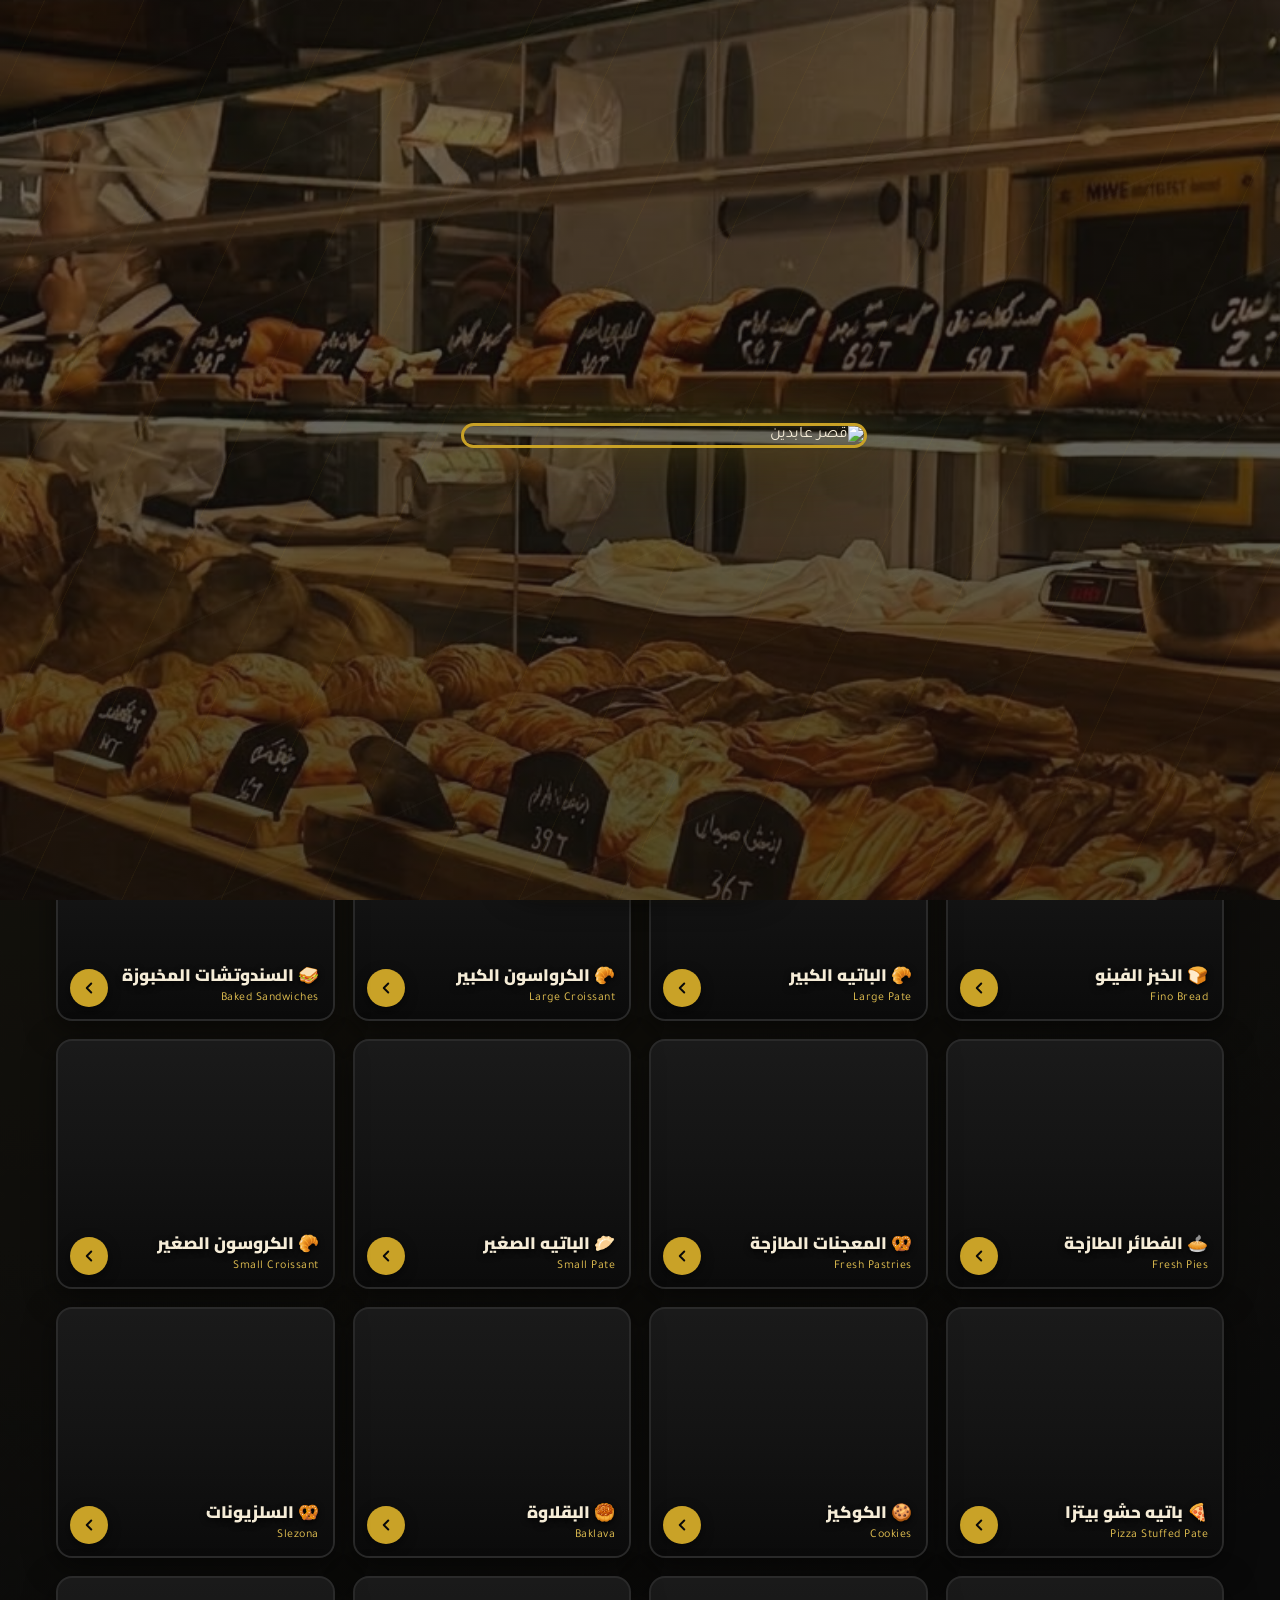
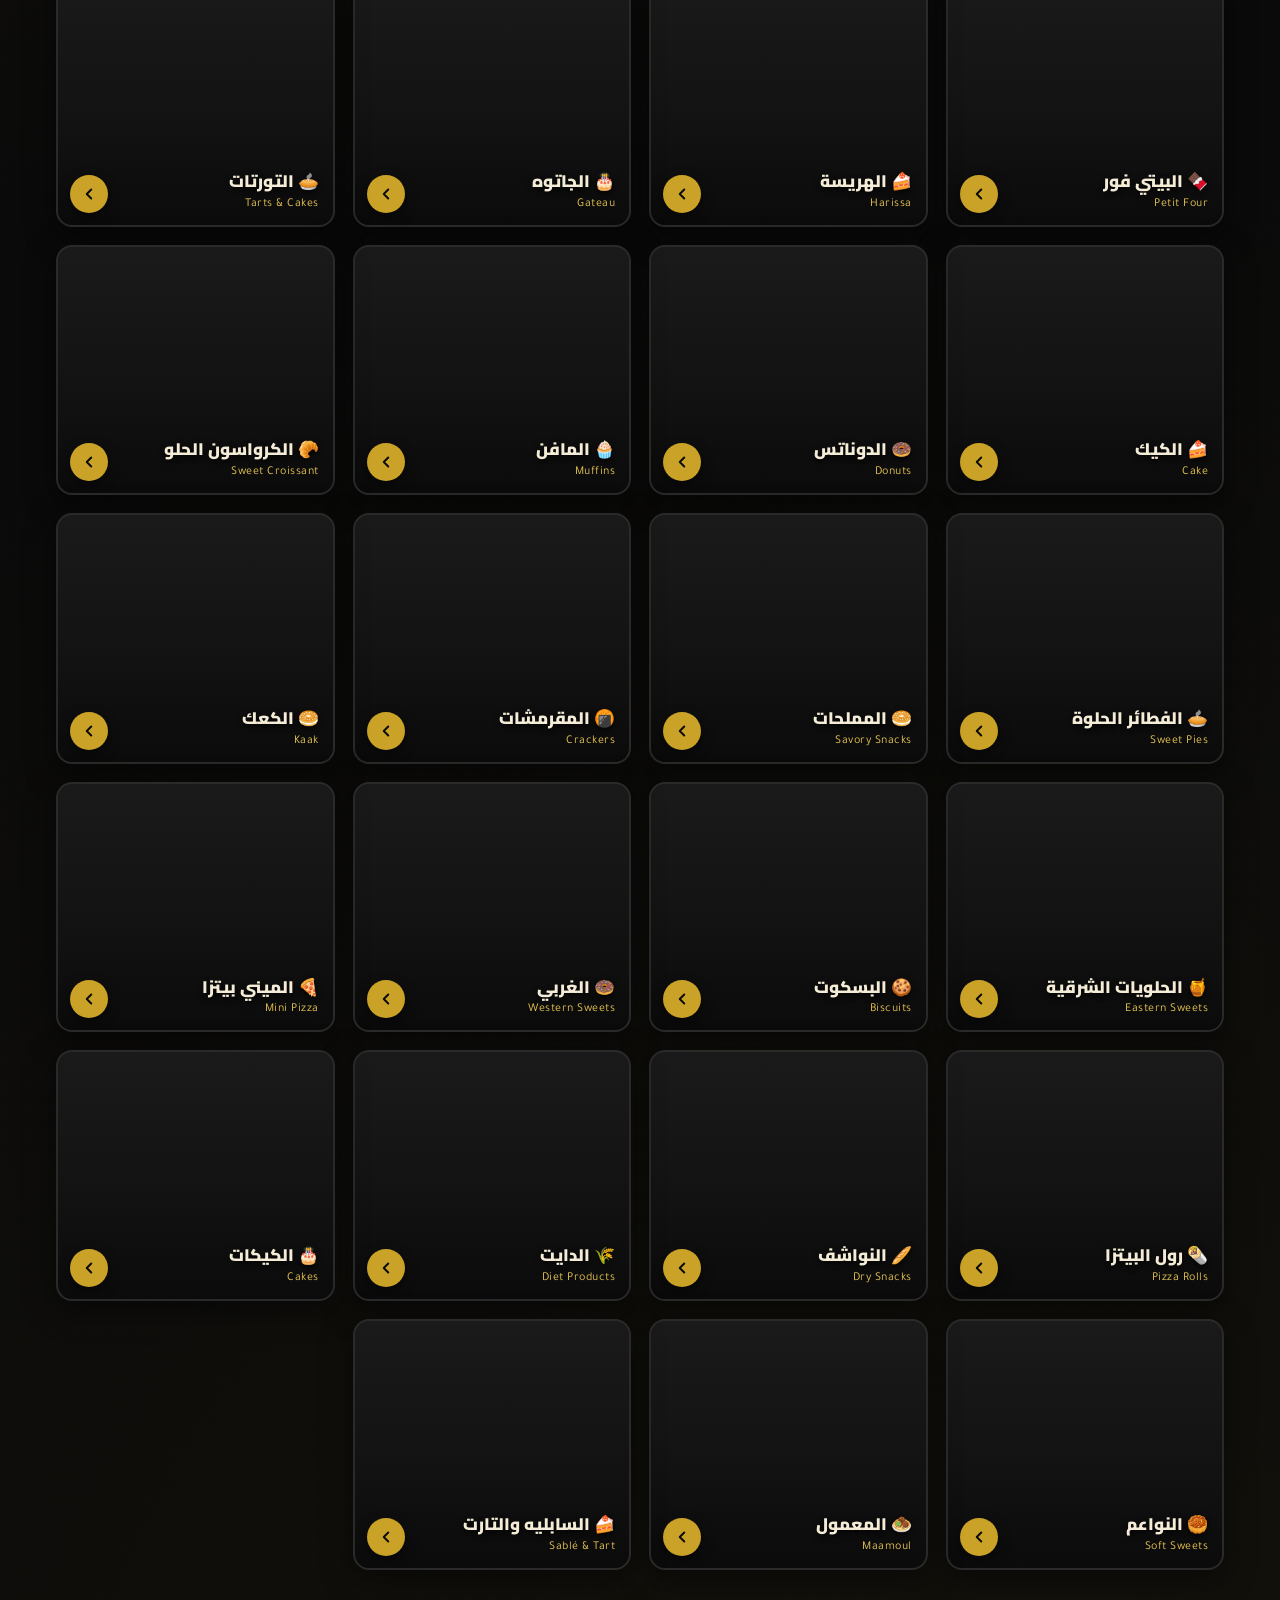
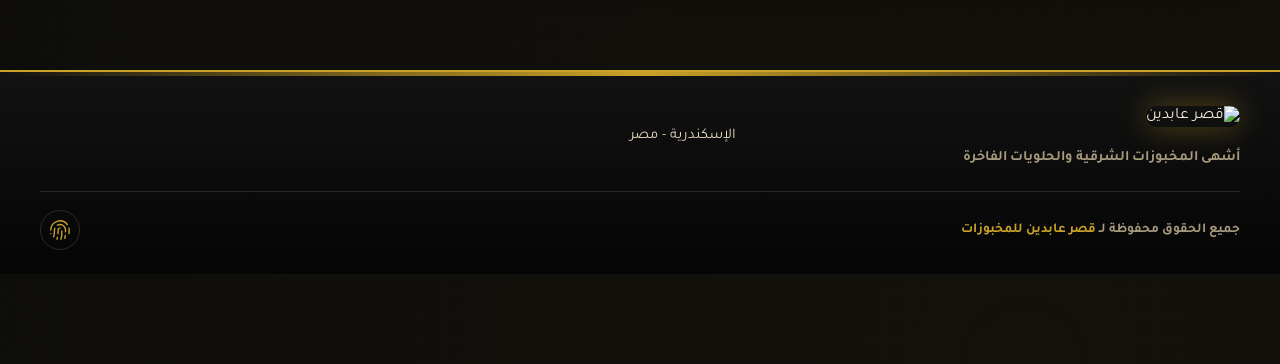
==== commit 23060a85: "Add files via upload" ====
--- a/index.html
+++ b/index.html
@@ -9,8 +9,8 @@
 <title>قصر عابدين للمخبوزات والحلويات</title>
 <meta name="description" content="أشهى المخبوزات الشرقية والحلويات الفاخرة من قصر عابدين">
 
-<link rel="icon" type="image/png" href="assets/images/icon-192.png">
-<link rel="apple-touch-icon" href="assets/images/apple-touch-icon.png">
+<link rel="icon" type="image/jpeg" href="assets/images/logo-main.jpg">
+<link rel="apple-touch-icon" href="assets/images/logo-main.jpg">
 <link rel="stylesheet" href="style.css">
 <link rel="manifest" href="manifest.json">
 <link href="https://fonts.googleapis.com/css2?family=Cairo:wght@400;600;700;900&family=Tajawal:wght@400;500;700;900&family=Lalezar&family=Amiri:wght@400;700&family=Poppins:wght@600;800&display=swap" rel="stylesheet">
@@ -18,41 +18,17 @@
 <body>
 
 <!-- ============================================================
-     Splash Screen — واجهة المحل
+     Splash Screen — واجهة المحل باللوجو
+============================================================ -->
+<!-- ============================================================
+     Splash Screen — خلفية المحل + اللوجو
 ============================================================ -->
 <div id="splashScreen" class="splash-screen" role="presentation">
-
-  <!-- الواجهة الرخامية -->
   <div class="splash-facade">
-
-    <!-- العلامة الذهبية أعلى الباب -->
     <div class="splash-sign">
-      <div class="splash-sign-inner">
-        <span class="splash-sign-icon">👑</span>
-        <h1 class="splash-sign-title">قصر عابدين</h1>
-        <p class="splash-sign-sub">للمخبوزات والحلويات</p>
-      </div>
-    </div>
-
-    <!-- الأبواب الزجاجية -->
-    <div class="splash-doors">
-      <div class="splash-door splash-door-left"></div>
-      <div class="splash-door splash-door-right"></div>
-
-      <!-- انعكاس الإضاءة -->
-      <div class="splash-door-shine"></div>
-    </div>
-
-    <!-- الداخل — بيظهر بعد فتح الأبواب -->
-    <div class="splash-inside">
-      <img src="assets/images/icon-192.png" alt="قصر عابدين" class="splash-inside-logo" onerror="this.style.display='none'">
-      <h2 class="splash-inside-title">قصر عابدين</h2>
-      <p class="splash-inside-sub">للمخبوزات والحلويات</p>
-      <p class="splash-inside-tag">أشهى المخبوزات الشرقية</p>
-    </div>
-
-  </div>
-
+      <img src="assets/images/logo-main.jpg" alt="قصر عابدين" class="splash-logo-img">
+    </div>
+  </div>
 </div>
 
 <!-- ============================================================
@@ -70,9 +46,7 @@
     </button>
 
     <div class="brand" id="brandHome" role="button" tabindex="0" aria-label="الرئيسية">
-      <span class="brand-crown">👑</span>
-      <span class="brand-en">ABDEEN PALACE</span>
-      <span class="brand-ar">قصر عابدين</span>
+      <img src="assets/images/logo-main.jpg" alt="قصر عابدين" class="brand-logo-img">
     </div>
 
     <button id="navHomeTop" class="icon-btn nav-ico" type="button" aria-label="الرئيسية">
@@ -118,10 +92,8 @@
 ============================================================ -->
 <main id="app">
 
-  <!-- ===== HOME ===== -->
   <section id="view-home" class="view">
 
-    <!-- Hero -->
     <div class="hero">
       <div class="hero-content">
         <p class="hero-kicker">منذ الأزل</p>
@@ -134,19 +106,16 @@
       </div>
     </div>
 
-    <!-- Featured Slider -->
     <section class="home-section slider-section">
       <div class="section-head"><h2 class="section-title">✨ تشكيلاتنا المميزة</h2></div>
       <div class="slider-track" id="featuredSlider"></div>
     </section>
 
-    <!-- Categories -->
     <section class="home-section" id="catsSection">
       <div class="section-head"><h2 class="section-title">🍞 أقسامنا</h2></div>
       <div class="cats-grid" id="catsGrid"></div>
     </section>
 
-    <!-- Offers Slider -->
     <section class="home-section slider-section" id="offersSection">
       <div class="section-head"><h2 class="section-title">🔥 عروض وخصومات</h2></div>
       <div class="slider-track" id="offersSlider"></div>
@@ -154,7 +123,6 @@
 
   </section>
 
-  <!-- ===== CATEGORY ===== -->
   <section id="view-category" class="view hidden">
     <button class="back-btn" id="backBtnCategory">
       <svg viewBox="0 0 24 24" width="18" height="18" fill="none" stroke="currentColor" stroke-width="2.4" stroke-linecap="round" stroke-linejoin="round"><path d="m9 6 6 6-6 6"/></svg>
@@ -184,9 +152,7 @@
       <span id="cartTotal">0</span>
       <span>ج.م</span>
     </div>
-
     <p class="cart-confirm-title">تأكيد الطلب</p>
-
     <button id="confirmOrderBtn" class="confirm-btn confirm-main" type="button">
       <svg viewBox="0 0 24 24" width="22" height="22" fill="none" stroke="currentColor" stroke-width="2" stroke-linecap="round" stroke-linejoin="round"><path d="M20 6 9 17l-5-5"/></svg>
       <span>اختر فرعك وأكد الطلب</span>
@@ -195,23 +161,19 @@
 </aside>
 
 <!-- ============================================================
-     Branches Modal — اختيار الفرع
+     Branches Modal
 ============================================================ -->
 <div id="branchesModal" class="branches-modal">
   <div class="branches-inner">
-
     <div class="branches-header">
       <button id="closeBranchesModal" class="icon-btn close-btn">✕</button>
       <h2>📍 اختر الفرع الأقرب لك</h2>
       <p>سيتم إرسال طلبك إلى واتساب الفرع المختار</p>
     </div>
-
     <div id="branchesList" class="branches-list"></div>
-
     <div class="branches-footer">
       <button id="branchesBackBtn" class="btn-secondary">← رجوع للسلة</button>
     </div>
-
   </div>
 </div>
 
@@ -247,9 +209,7 @@
   <div class="footer-inner">
 
     <div class="footer-brand">
-      <span class="footer-crown">👑</span>
-      <span class="footer-logo-en">ABDEEN PALACE</span>
-      <span class="footer-logo-ar">قصر عابدين</span>
+      <img src="assets/images/logo-main.jpg" alt="قصر عابدين" class="footer-logo-img">
       <p class="footer-tag" id="footTagline">أشهى المخبوزات الشرقية والحلويات</p>
     </div>
 
@@ -293,9 +253,6 @@
   </div>
 </footer>
 
-<!-- ============================================================
-     Scripts
-============================================================ -->
 <script src="site-data-loader.js"></script>
 <script src="script.js"></script>
 
--- a/style.css
+++ b/style.css
@@ -136,66 +136,43 @@
   opacity: 0.9;
   pointer-events: none;
 }
-
-/* ===== العلامة الذهبية أعلى الباب ===== */
+/* ===== اللوجو الذهبي أعلى الباب ===== */
 .splash-sign {
   position: relative;
   z-index: 3;
-  margin-bottom: 40px;
+  margin-bottom: 30px;
   opacity: 0;
   animation: signFade 1.2s ease 0.3s forwards;
-}
-
-.splash-sign-inner {
-  background: linear-gradient(180deg, #1a1a1a 0%, #0a0a0a 100%);
-  border: 3px solid var(--gold);
-  border-radius: 16px;
-  padding: 24px 44px;
-  text-align: center;
+  padding: 0 16px;
+  width: 100%;
+  max-width: 480px;
+}
+
+.splash-logo-img {
+  width: 100%;
+  height: auto;
+  max-width: 400px;
+  border-radius: 20px;
   box-shadow:
-    0 0 40px rgba(201, 162, 39, 0.4),
-    inset 0 0 30px rgba(201, 162, 39, 0.08);
-  position: relative;
-}
-
-.splash-sign-inner::before,
-.splash-sign-inner::after {
-  content: "";
-  position: absolute;
-  width: 12px;
-  height: 12px;
-  background: var(--gold);
-  transform: rotate(45deg);
-}
-.splash-sign-inner::before { top: -7px; left: 50%; margin-left: -6px; }
-.splash-sign-inner::after { bottom: -7px; left: 50%; margin-left: -6px; }
-
-.splash-sign-icon {
-  display: block;
-  font-size: 2.4rem;
-  margin-bottom: 6px;
-  filter: drop-shadow(0 0 12px var(--gold-glow));
-}
-
-.splash-sign-title {
-  font-family: 'Amiri', 'Lalezar', serif;
-  font-weight: 700;
-  font-size: 2.4rem;
-  color: var(--gold);
-  letter-spacing: 2px;
-  text-shadow:
-    0 0 20px rgba(201, 162, 39, 0.6),
-    0 2px 0 var(--gold-deep);
-  line-height: 1.2;
-}
-
-.splash-sign-sub {
-  font-family: 'Cairo', sans-serif;
-  font-weight: 700;
-  font-size: 1rem;
-  color: var(--gold-light);
-  letter-spacing: 3px;
-  margin-top: 6px;
+    0 0 60px rgba(201, 162, 39, 0.5),
+    0 0 0 3px var(--gold),
+    0 20px 60px rgba(0, 0, 0, 0.7);
+  animation: logoPulse 3s ease-in-out infinite;
+}
+
+@keyframes logoPulse {
+  0%, 100% {
+    box-shadow:
+      0 0 60px rgba(201, 162, 39, 0.5),
+      0 0 0 3px var(--gold),
+      0 20px 60px rgba(0, 0, 0, 0.7);
+  }
+  50% {
+    box-shadow:
+      0 0 80px rgba(201, 162, 39, 0.8),
+      0 0 0 3px var(--gold-light),
+      0 20px 60px rgba(0, 0, 0, 0.7);
+  }
 }
 
 @keyframes signFade {
@@ -304,33 +281,14 @@
 }
 
 .splash-inside-logo {
-  width: 140px;
-  height: 140px;
-  border-radius: 30px;
+  width: 240px;
+  height: auto;
+  border-radius: 20px;
   box-shadow:
-    0 0 60px var(--gold-glow),
-    0 0 0 4px var(--gold);
+    0 0 60px rgba(201, 162, 39, 0.6),
+    0 0 0 3px var(--gold);
   margin-bottom: 24px;
   animation: insideRise 1s ease 1.8s both;
-}
-
-.splash-inside-title {
-  font-family: 'Amiri', 'Lalezar', serif;
-  font-size: 3rem;
-  color: var(--gold);
-  text-shadow: 0 0 30px var(--gold-glow);
-  letter-spacing: 2px;
-  animation: insideRise 1s ease 2s both;
-}
-
-.splash-inside-sub {
-  font-family: 'Cairo', sans-serif;
-  font-weight: 700;
-  font-size: 1.1rem;
-  color: var(--gold-light);
-  letter-spacing: 4px;
-  margin-top: 6px;
-  animation: insideRise 1s ease 2.2s both;
 }
 
 .splash-inside-tag {
@@ -400,41 +358,26 @@
 
 #menuBtn { flex-direction: column; }
 
+
 .brand {
   flex: 1;
   cursor: pointer;
   display: flex;
-  flex-direction: column;
-  align-items: center;
-  line-height: 1;
+  align-items: center;
+  justify-content: center;
   border-radius: 10px;
   padding: 4px;
 }
 
-.brand-crown {
-  font-size: 1.1rem;
-  margin-bottom: -2px;
-  filter: drop-shadow(0 0 6px var(--gold-glow));
-}
-
-.brand-en {
-  font-family: 'Poppins', sans-serif;
-  font-weight: 800;
-  font-size: 0.72rem;
-  letter-spacing: 3px;
-  color: var(--gold);
-  text-shadow: 0 0 8px var(--gold-glow);
-}
-
-.brand-ar {
-  font-family: 'Amiri', 'Cairo', serif;
-  font-weight: 700;
-  font-size: 1.15rem;
-  color: var(--cream);
-  margin-top: 2px;
-  letter-spacing: 1px;
-}
-
+.brand-logo-img {
+  max-height: 52px;
+  max-width: 100%;
+  width: auto;
+  height: auto;
+  object-fit: contain;
+  border-radius: 8px;
+  filter: drop-shadow(0 2px 6px rgba(201, 162, 39, 0.35));
+}
 .cart-btn { position: relative; }
 
 .cart-count {
@@ -1770,35 +1713,19 @@
   text-align: center;
   align-items: center;
 }
-
 .footer-brand {
   display: flex;
   flex-direction: column;
   align-items: center;
-  line-height: 1;
-}
-
-.footer-crown {
-  font-size: 1.6rem;
-  margin-bottom: 6px;
-  filter: drop-shadow(0 0 12px var(--gold-glow));
-}
-
-.footer-logo-en {
-  font-family: 'Poppins', sans-serif;
-  font-weight: 800;
-  font-size: 0.9rem;
-  letter-spacing: 4px;
-  color: var(--gold);
-  margin-bottom: 6px;
-}
-
-.footer-logo-ar {
-  font-family: 'Amiri', 'Cairo', serif;
-  font-weight: 700;
-  font-size: 1.8rem;
-  color: var(--cream);
-  letter-spacing: 1px;
+  line-height: 1.3;
+}
+
+.footer-logo-img {
+  max-width: 180px;
+  height: auto;
+  border-radius: 12px;
+  margin-bottom: 12px;
+  box-shadow: 0 0 30px rgba(201, 162, 39, 0.4);
 }
 
 .footer-tag {
@@ -1895,10 +1822,7 @@
   .category-title { font-size: 1.5rem; }
   .cart-drawer { width: 100%; max-width: 100%; }
   .cat-card-ar { font-size: 0.95rem; }
-  .splash-sign-title { font-size: 1.8rem; }
-  .splash-sign-inner { padding: 18px 30px; }
-  .splash-inside-title { font-size: 2.2rem; }
-  .splash-inside-logo { width: 110px; height: 110px; }
+ .splash-inside-logo { width: 180px; } 
   .branches-header h2 { font-size: 1.35rem; }
   .branch-name { font-size: 1rem; }
 }
